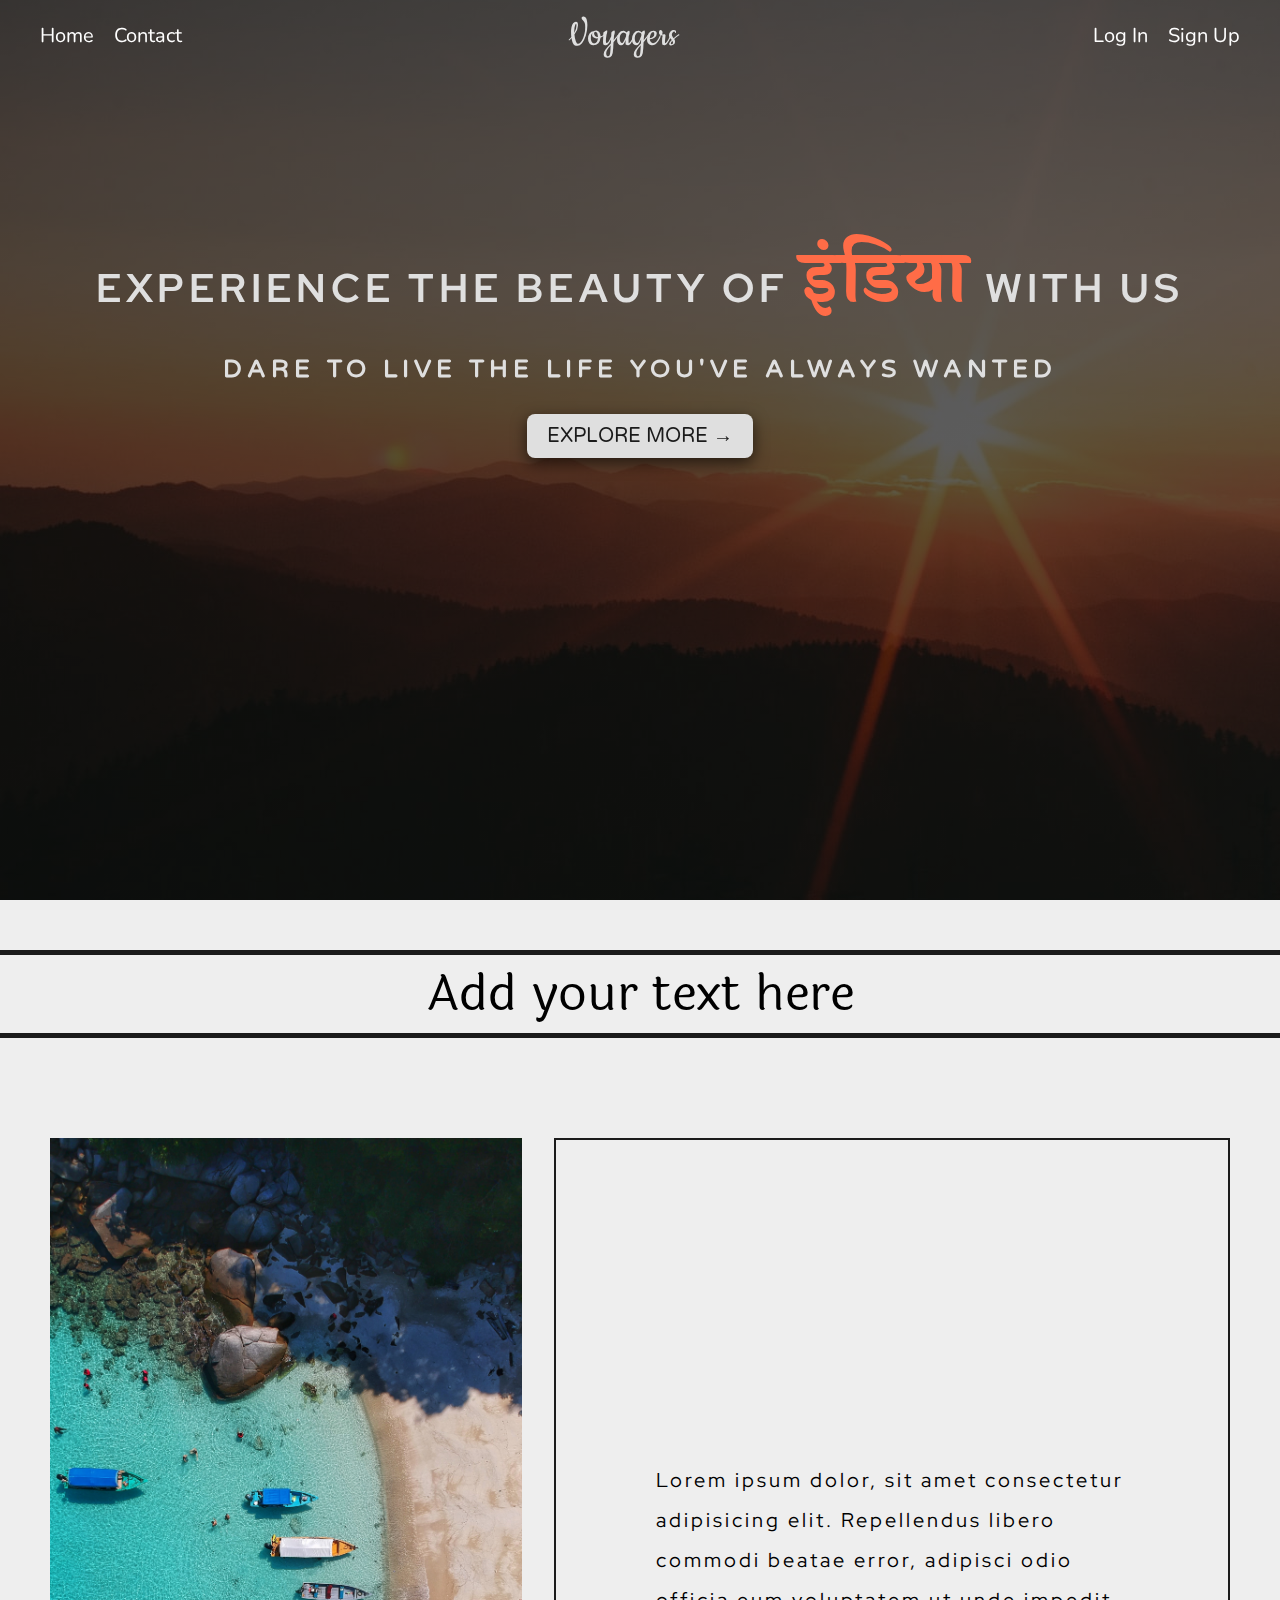
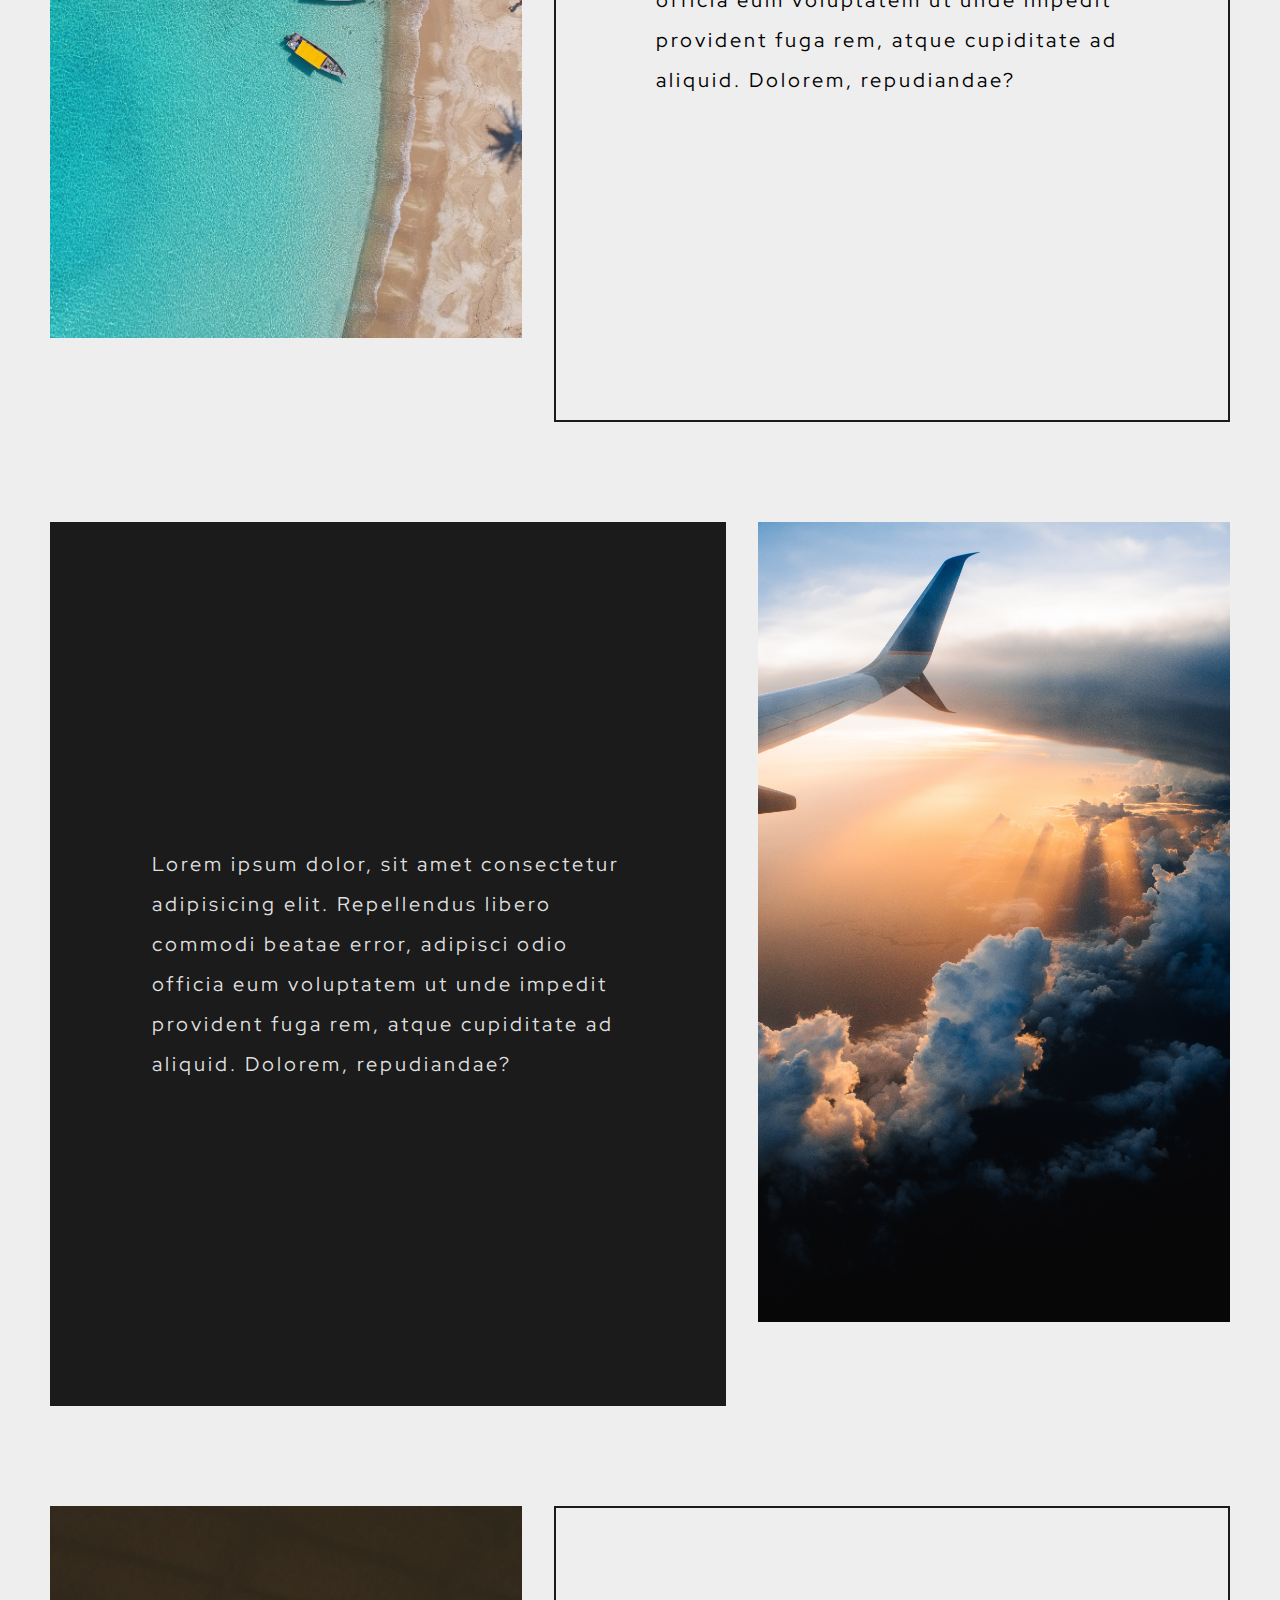
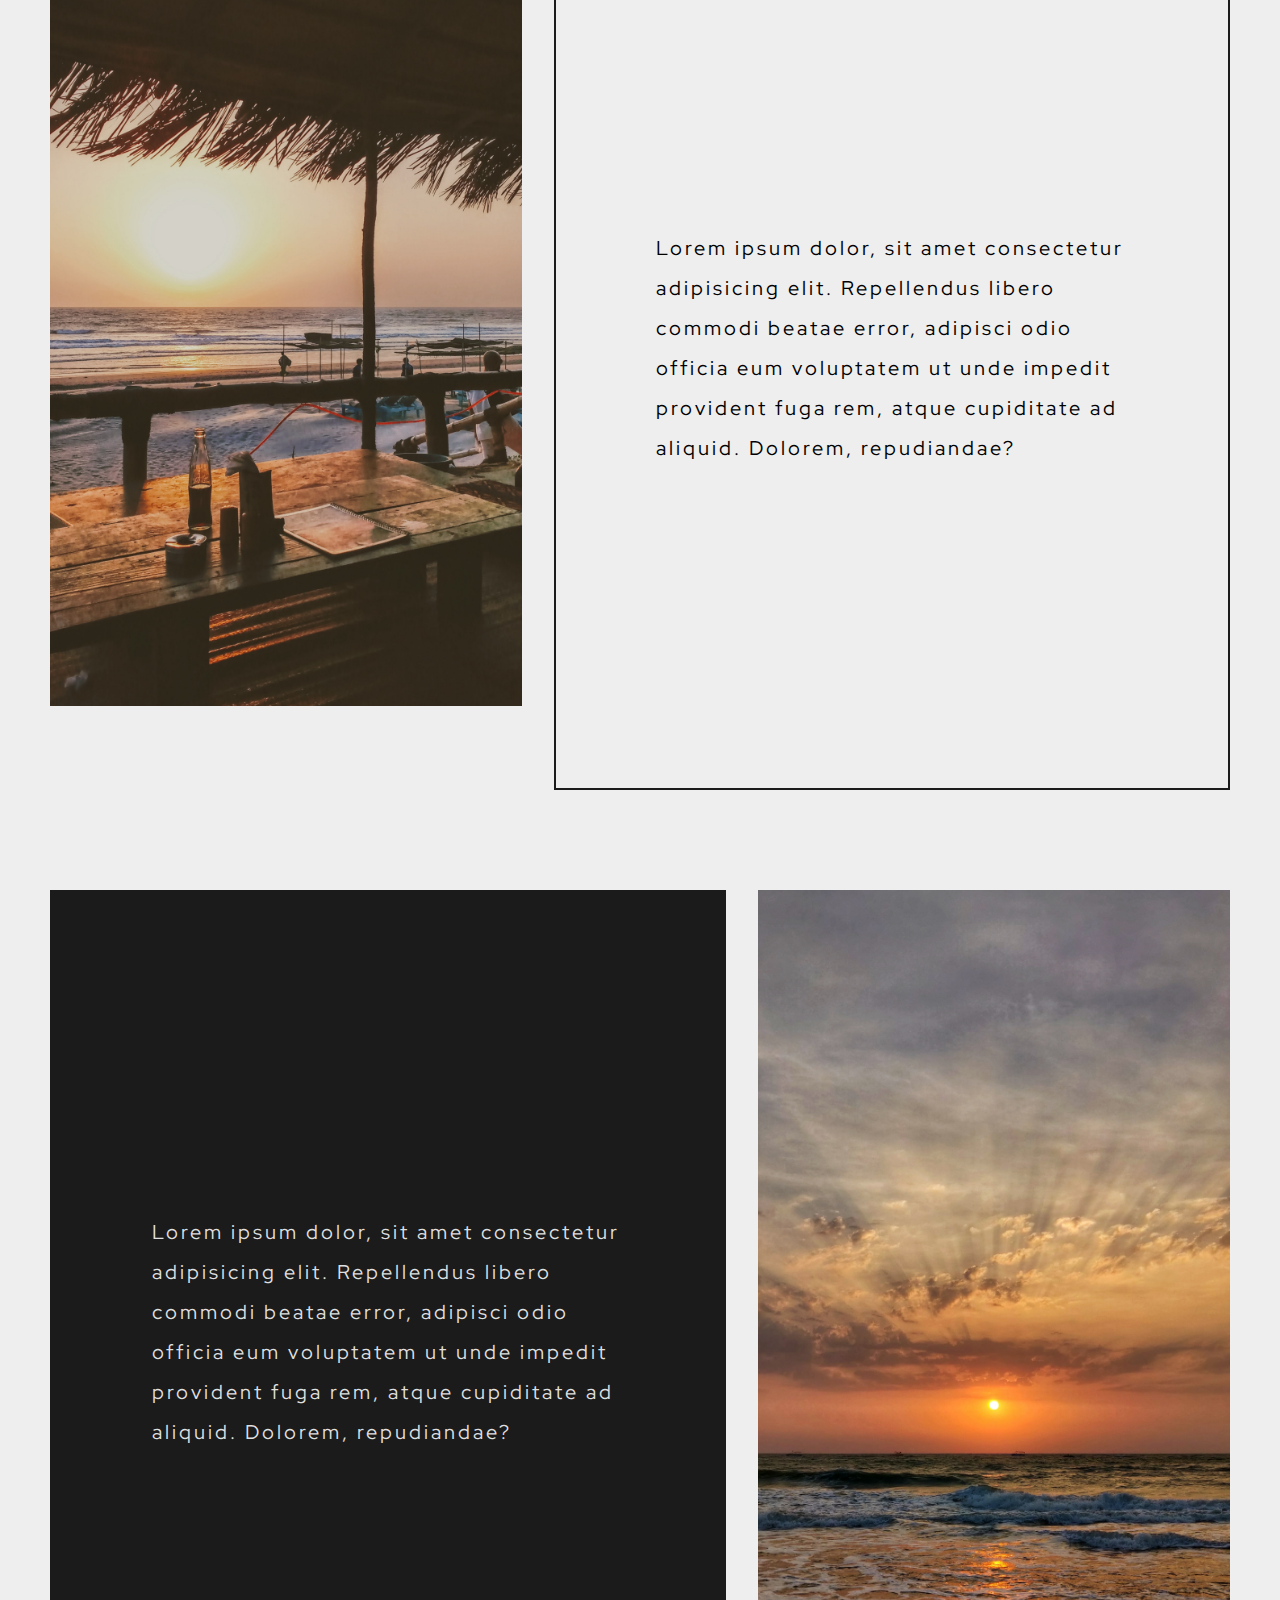
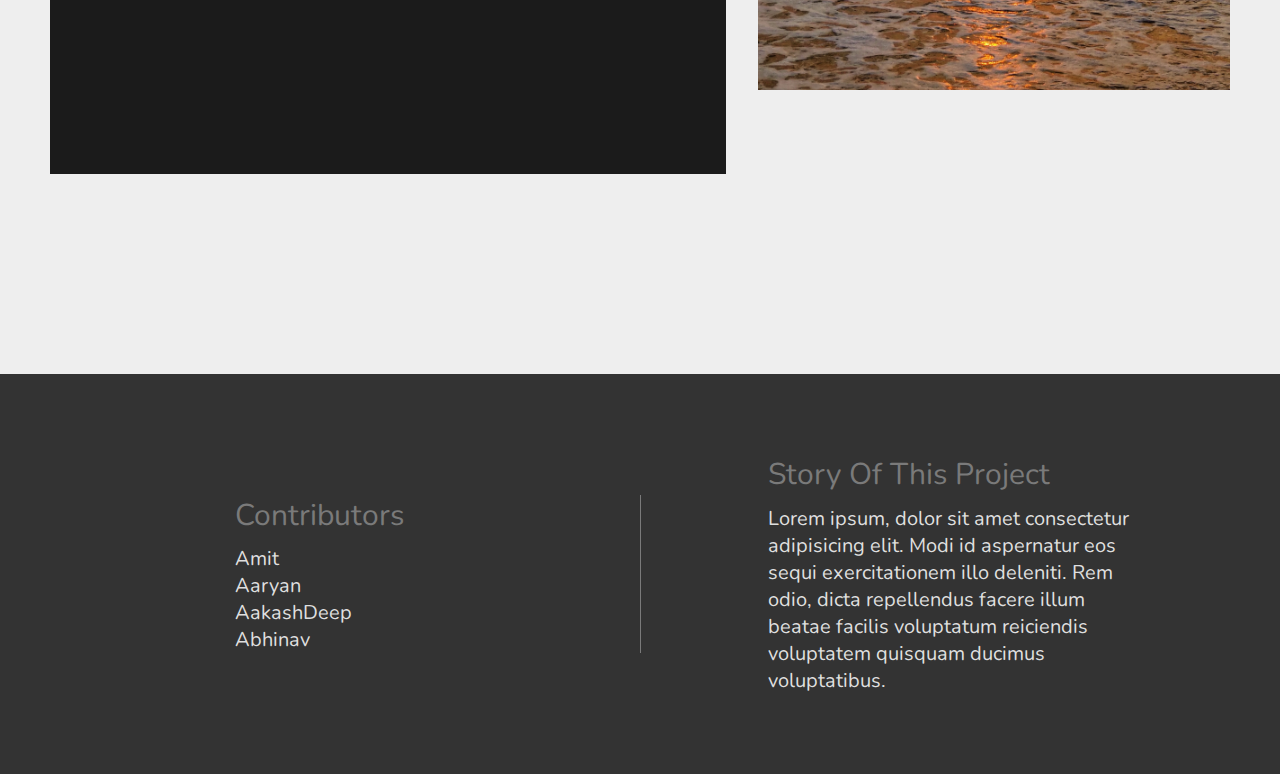
==== index.html @ f3e74ecc "modify home page +blog+popularplaces" ====
<!DOCTYPE html>
<html lang="en">
  <head>
    <meta charset="UTF-8" />
    <meta http-equiv="X-UA-Compatible" content="IE=edge" />
    <meta name="viewport" content="width=device-width, initial-scale=1.0" />
    <link
      rel="stylesheet"
      href="https://use.fontawesome.com/releases/v5.15.4/css/all.css"
      integrity="sha384-DyZ88mC6Up2uqS4h/KRgHuoeGwBcD4Ng9SiP4dIRy0EXTlnuz47vAwmeGwVChigm"
      crossorigin="anonymous"
    />
    <link rel="stylesheet" href="styles.css" />
    <title>Voyagers | Home</title>
  </head>
  <!-- this is just to text git -->
  <body>
    <header class="header">
      <nav class="navbar">
        <ul class="nav-items">
          <li class="nav-item"><a class="nav-link" href="home.html">Home</a></li>
          <li class="nav-item"><a class="nav-link" href="#">Contact</a></li>
        </ul>
        <a class="nav-brand" href="#">Voyagers</a>
        <ul class="nav-items item-right">
          <li class="nav-item"><a class="nav-link" href="#">Log In</a></li>
          <li class="nav-item"><a class="nav-link" href="#">Sign Up</a></li>
        </ul>
      </nav>
     
      <div class="hero">
        <div class="heading">
          <h1 class="heading-primary">
            EXPERIENCE THE BEAUTY OF <span class="india">इंडिया</span> WITH US
          </h1>
          <h3 class="heading-secondary">DARE TO LIVE THE LIFE YOU'VE ALWAYS WANTED</h3>
          <a class="button-primary" href="#"
            >EXPLORE MORE <span class="right-arrow">&#8594;</span></a
          >
        </div>
      </div>
    </header>
    <div class="divider-text">
      <div>Add your text here</div>
    </div>
    <section class="section-feature" id="#section-feature">
      <div class="feature-box">
        <div class="feature-image feature-image-1">&nbsp;</div>
        <div class="feature-text feature-text-1">
          Lorem ipsum dolor, sit amet consectetur adipisicing elit. Repellendus
          libero commodi beatae error, adipisci odio officia eum voluptatem ut
          unde impedit provident fuga rem, atque cupiditate ad aliquid. Dolorem,
          repudiandae?
        </div>
      </div>
      <div class="feature-box">
        <div class="feature-text feature-text-2">
          Lorem ipsum dolor, sit amet consectetur adipisicing elit. Repellendus
          libero commodi beatae error, adipisci odio officia eum voluptatem ut
          unde impedit provident fuga rem, atque cupiditate ad aliquid. Dolorem,
          repudiandae?
        </div>
        <div class="feature-image feature-image-2">&nbsp;</div>
      </div>
      <div class="feature-box">
        <div class="feature-image feature-image-3">&nbsp;</div>

        <div class="feature-text feature-text-3">
          Lorem ipsum dolor, sit amet consectetur adipisicing elit. Repellendus
          libero commodi beatae error, adipisci odio officia eum voluptatem ut
          unde impedit provident fuga rem, atque cupiditate ad aliquid. Dolorem,
          repudiandae?
        </div>
      </div>
      <div class="feature-box">
        <div class="feature-text feature-text-4">
          Lorem ipsum dolor, sit amet consectetur adipisicing elit. Repellendus
          libero commodi beatae error, adipisci odio officia eum voluptatem ut
          unde impedit provident fuga rem, atque cupiditate ad aliquid. Dolorem,
          repudiandae?
        </div>
        <div class="feature-image feature-image-4">&nbsp;</div>
      </div>
    </section>
    <footer class="footer">
      <div class="footer-content-left">
        <ul class="footer-items">
          <li class="footer-heading">Contributors</li>
          <li class="footer-item"><a class="footer-link" target="_blank" href="https://www.instagram.com/amit.fiend/">Amit</a></li>
          <li class="footer-item"><a class="footer-link" target="_blank" href="#">Aaryan</a></li>
          <li class="footer-item"><a class="footer-link" target="_blank" href="#">AakashDeep</a></li>
          <li class="footer-item"><a class="footer-link" target="_blank" href="#">Abhinav</a></li>
        </ul>
      </div>
      <div class="footer-content-right">

        <p class="footer-right-text">
          Lorem ipsum, dolor sit amet consectetur adipisicing elit. Modi id
          aspernatur eos sequi exercitationem illo deleniti. Rem odio, dicta
          repellendus facere illum beatae facilis voluptatum reiciendis voluptatem
          quisquam ducimus voluptatibus.
        </p>
      </div>
    </footer>
    <script>
      // const icon = document.getElementById("dark-mode");
      // icon.addEventListener('click', function(){
      //   document.body.classList.toggle("dark-theme")
      //   if(document.body.classList.contains("dark-theme")){
      //     icon.src = "images/sun.png";
      //   }else{
      //     icon.src = "images/moon.png"
      //   }
      // })
      const header = document.querySelector(".header");
      const navbar = document.querySelector(".navbar");
      const stickyNav = function (entries) {
        const [entry] = entries;
        if (!entry.isIntersecting) {
          navbar.style.backgroundColor = "#0f0f0d";
        }
        if (entry.isIntersecting) {
          navbar.style.backgroundColor = "transparent";
        }
      };
      const observer = new IntersectionObserver(stickyNav, {
        root: null,
        threshold: 0.1,
      });
      observer.observe(header);
    </script>
  </body>
</html>
---- styles.css ----
@import url("https://fonts.googleapis.com/css2?family=Nunito:ital,wght@0,200;1,200&display=swap");
@import url("https://fonts.googleapis.com/css2?family=Varela+Round&display=swap");
@import url("https://fonts.googleapis.com/css2?family=Laila:wght@300;400;500&display=swap");
@import url("https://fonts.googleapis.com/css2?family=Red+Hat+Display:wght@300;400;500&display=swap");
@import url("https://fonts.googleapis.com/css2?family=Cookie&display=swap");
:root {
  --color-white: rgb(223, 223, 223);
  --color-white-dark: rgba(91, 91, 91, 0.61);
  --color-orange: rgb(255, 108, 71);
  --color-black: rgb(27, 27, 27);
  --color-orange-light: rgb(255, 183, 125);
  --color-gray: rgb(73, 73, 73);
  --color-gray-dark: #333;
  --color-gray-light: rgb(122, 122, 122);
}
* {
  padding: 0;
  margin: 0;
}
html {
  font-size: 62.5%;
}
body {
  box-sizing: border-box;
  background-color: #eee;
}
/* dark theme */
.dark-theme {
  --color-black: rgb(223, 223, 223);
  --color-white: rgb(27, 27, 27);
}

/* navbar */

.navbar {
  flex-direction: row;
  background-color: transparent;
  display: flex;
  width: 100%;
  position: fixed;
  justify-content: space-between;
  transition: 0.4s all;
  height: 7rem;
}
.nav-items {
  display: flex;
  margin-left: 3rem;
  align-items: center;
}
.nav-item {
  list-style: none;
  padding: 1rem;
  font-size: 2rem;
  font-family: "Nunito", sans-serif;
  transition: 0.3s opacity;
}
.item-right {
  margin-right: 3rem;
}
.nav-link {
  text-decoration: none;
  color: #fff;
}
.nav-item:hover {
  opacity: 0.8;
}
.nav-brand {
  text-decoration: none;
  /* color: var(--color-orange-light); */
  color: var(--color-white);
  font-size: 4rem;
  align-self: center;
  font-family: "Cookie", cursive;
}
#dark-mode {
  /* padding-top: 0.8rem; */
  width: 30px;
  height: 30px;
  cursor: pointer;
}
/* Hero  */
.hero {
  background-image: linear-gradient(
      to bottom right,
      rgba(0, 0, 0, 0.7),
      rgba(0, 0, 0, 0.6)
    ),
    url("images/sunHD.jpg");
  height: 100vh;
  display: flex;
  align-items: center;
  justify-content: center;
  background-position: center;
}
/* hero headings */
.heading {
  height: 50%;
  flex-direction: column;
  display: flex;
  position: absolute;

  align-items: center;
}
.heading-primary {
  color: var(--color-white);
  font-family: "Red Hat Display", sans-serif;
  font-size: 4rem;
  padding-bottom: 2rem;
  letter-spacing: 0.5rem;
  animation: 1.5s moveRight ease;
}
.heading-secondary {
  color: var(--color-white);
  font-size: 2.5rem;
  font-family: "Varela Round", sans-serif;
  letter-spacing: 0.5rem;
  animation: 1.5s moveLeft ease;
}
.india {
  font-family: "Laila", sans-serif;
  font-size: 7rem;
  color: var(--color-orange);
}
/* hero button  */
.button-primary {
  font-size: 2rem;
  margin-top: 3rem;
  padding: 1rem 2rem;
  border-radius: 8px;
  text-align: center;
  text-decoration: none;
  background-color: var(--color-white);
  color: var(--color-black);
  display: inline-block;
  border: none;
  box-shadow: 0 5px 15px rgba(0, 0, 0, 0.6);
  transition: all 0.4s;
  font-family: "Varela Round", sans-serif;
  transition: 0.2s all;
  animation: 2s moveUp 1s;
  animation-fill-mode: backwards;
}
.button-primary:hover {
  transform: translateY(-3px);
}
.button-primary:active {
  transform: translateY(-1px);
  box-shadow: 0 2.5px 7.5px rgba(0, 0, 0, 0.6);
}
.right-arrow {
  transition: 0.4s all;
  display: inline-block;
}
.button-primary:hover .right-arrow {
  transform: translateX(1rem);
}

@keyframes moveRight {
  from {
    opacity: 0;
    transform: translateX(-8rem);
  }
  to {
    opacity: 1;
    transform: translateX(0);
  }
}
@keyframes moveLeft {
  from {
    opacity: 0;
    transform: translateX(8rem);
  }
  to {
    opacity: 1;
    transform: translateX(0);
  }
}

@keyframes moveUp {
  from {
    opacity: 0;
    transform: translateY(5rem);
  }

  to {
    opacity: 1;
    transform: translateY(0);
  }
}

.divider-text {
  display: flex;
  width: 100%;
  justify-content: center;
  align-items: center;
  font-size: 5rem;
  margin-top: 5rem;
  border-top: 0.5rem solid var(--color-black);
  border-bottom: 0.5rem solid var(--color-black);
  font-family: "Laila", sans-serif;
}
/* section 1 */
.section-feature {
  margin: 10rem 5rem;
}
.feature-box {
  display: flex;
  justify-content: space-between;
  padding-bottom: 10rem;
}
.feature-image-1 {
  background-image: url("/images/feature-image-1.jpg");
}
.feature-image-2 {
  background-image: url("/images/feature-imgae-2.jpg");
}
.feature-image-3 {
  background-image: url("/images/feature-image-3.jpg");
}
.feature-image-4 {
  background-image: url("images/feature-image-4.jpg");
}
.feature-image {
  height: 80rem;
  width: 40%;
  background-size: cover;
  background-position: center;
}
.feature-text {
  width: 40%;
  align-self: center;
  font-size: 2rem;
  font-family: "Red Hat Display", sans-serif;
  letter-spacing: 3px;
  line-height: 4rem;
  padding: 32rem 10rem;
  border: 2px solid var(--color-black);
}
.feature-text-2,
.feature-text-4 {
  color: var(--color-white);
  background-color: var(--color-black);
}

.footer {
  height: 40rem;
  display: flex;
  justify-content: space-around;
  align-items: center;
  background-color: var(--color-gray-dark);
  font-family: "Nunito", sans-serif;
}
.footer-content-left {
  display: flex;
  border-right: 1px solid var(--color-gray-light);
  justify-content: center;
  width: 50%;
}
.footer-content-right {
  display: flex;
  justify-content: center;
  align-items: center;
  width: 50%;
}
.footer-heading {
  font-size: 3rem;
  list-style: none;
  color: var(--color-gray-light);
  height: 5rem;
}
.footer-right-text {
  width: 60%;
}

.footer-item {
  list-style: none;
}

.footer-link {
  text-decoration: none;
  color: var(--color-white);
  font-size: 2rem;
}
.footer-right-text {
  font-size: 2rem;
  color: var(--color-white);
}
.footer-right-text::before {
  content: "Story Of This Project";
  display: block;
  color: var(--color-gray-light);
  font-size: 3rem;
  padding-bottom: 1rem;
}
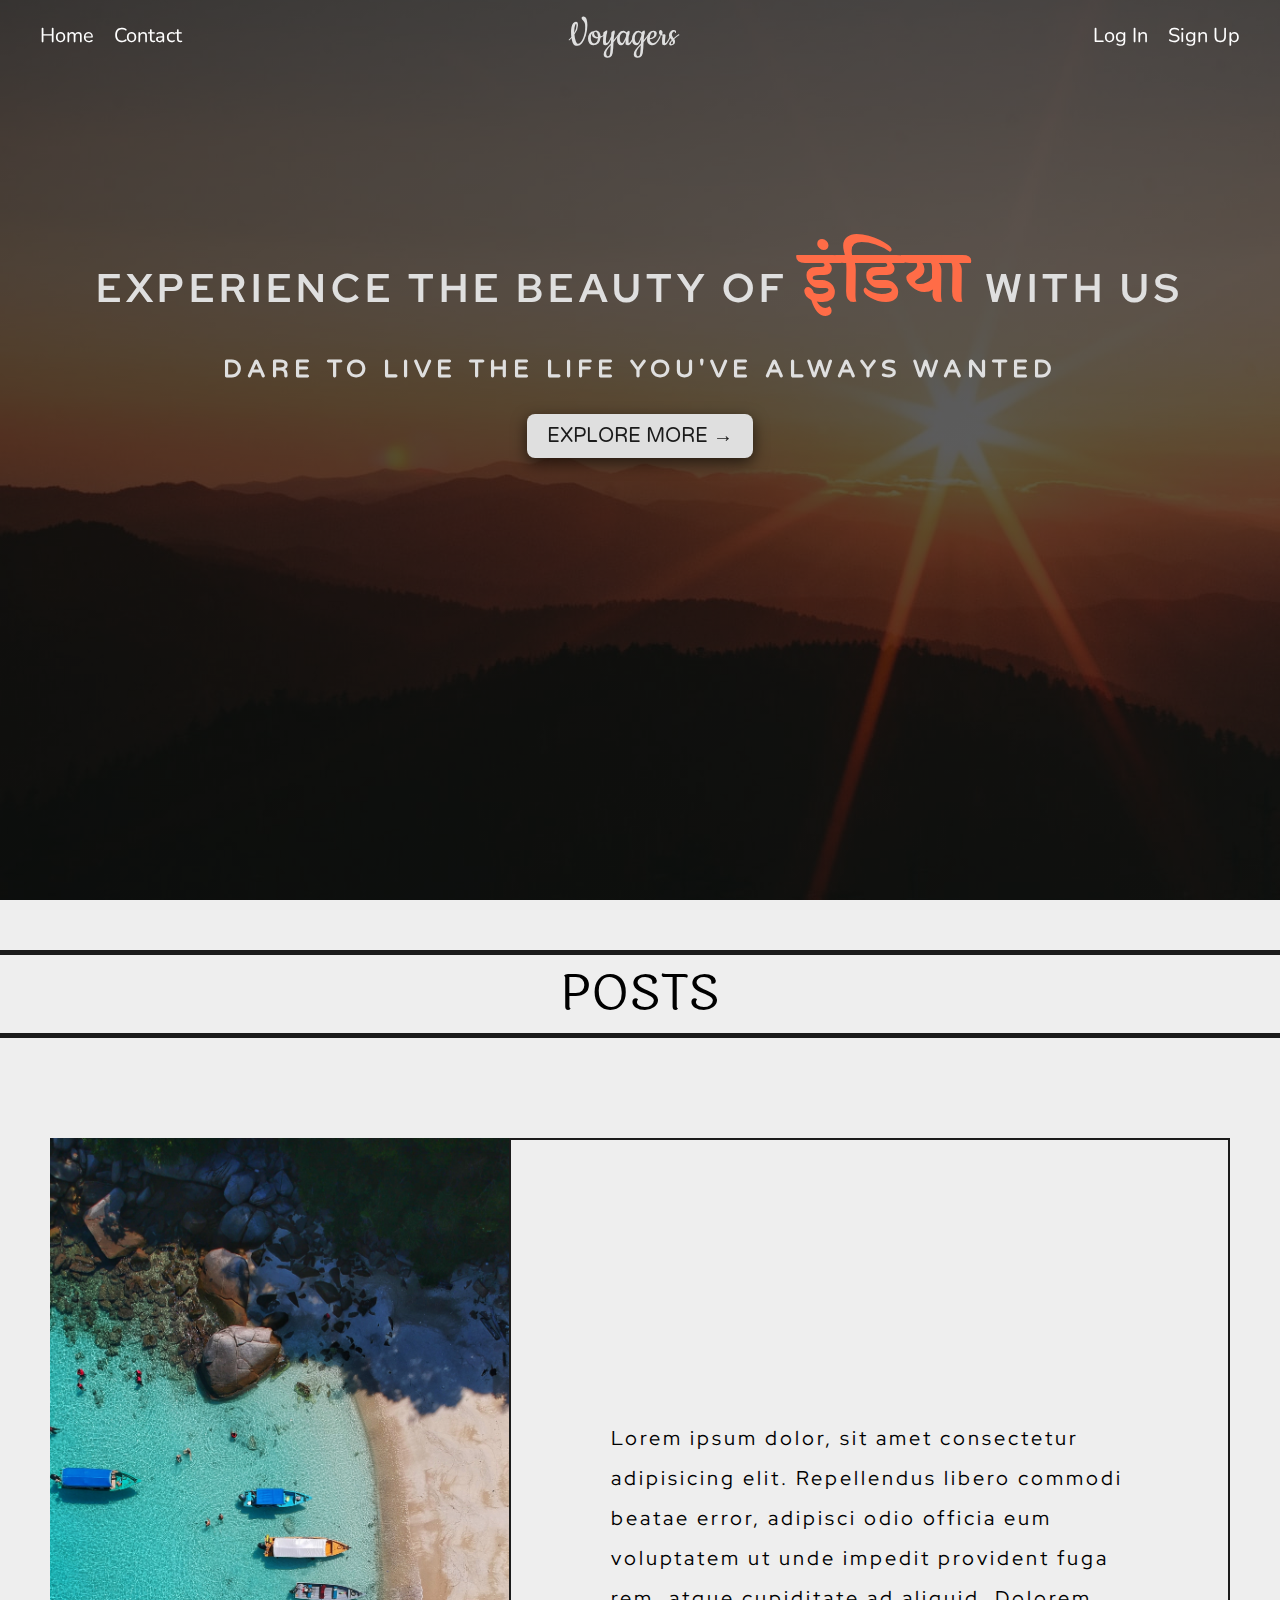
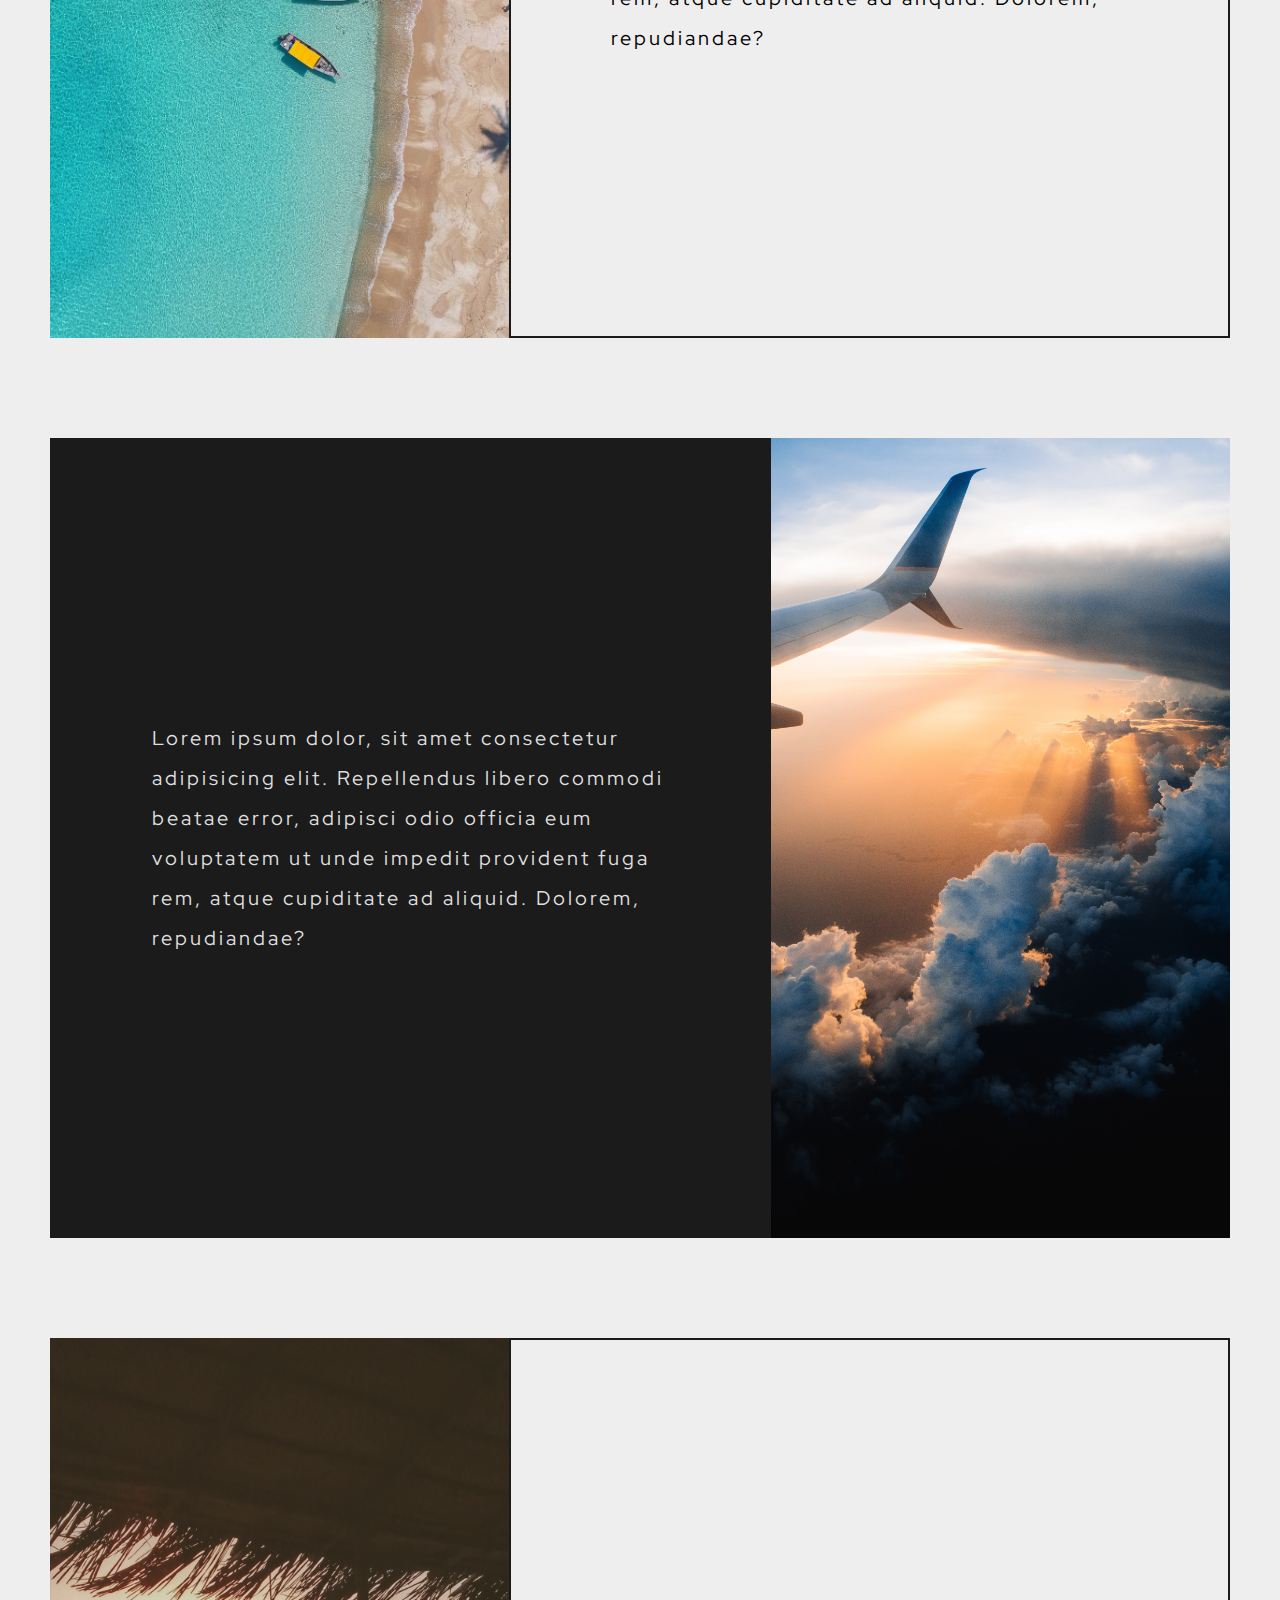
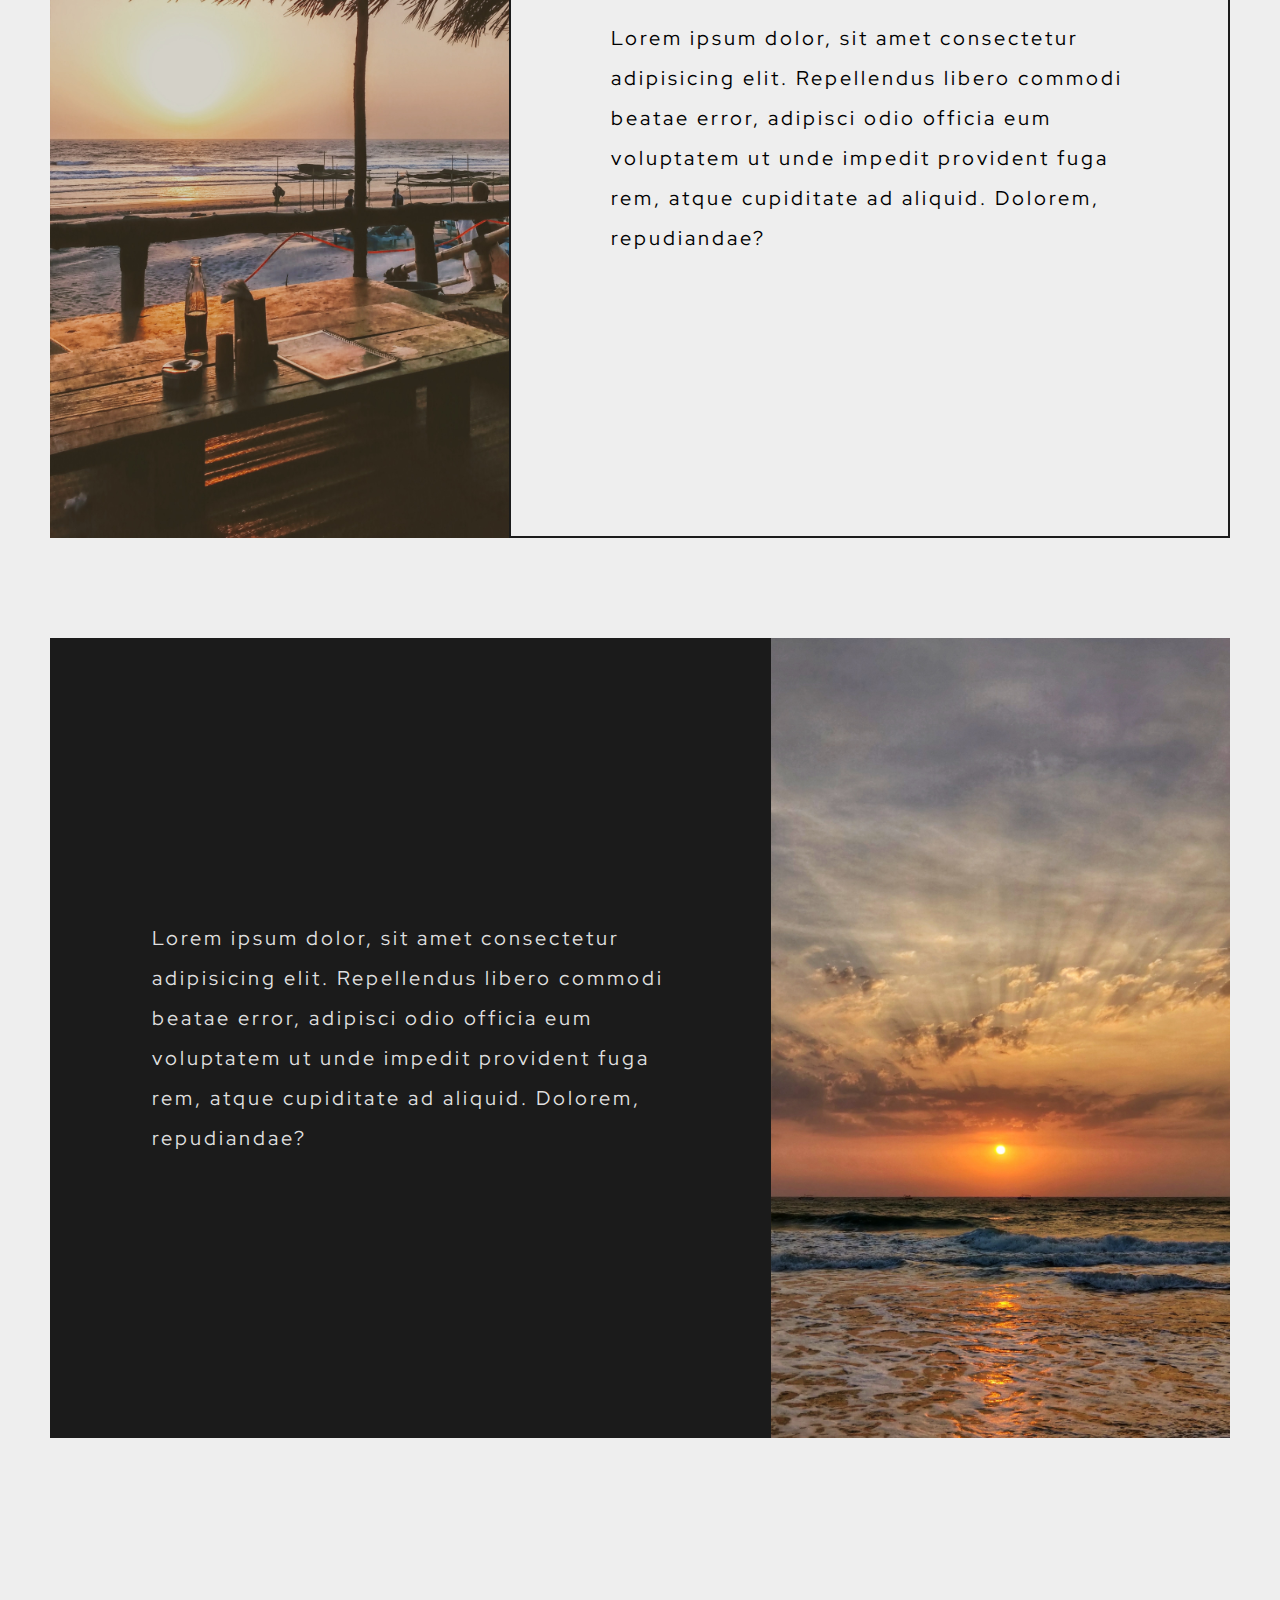
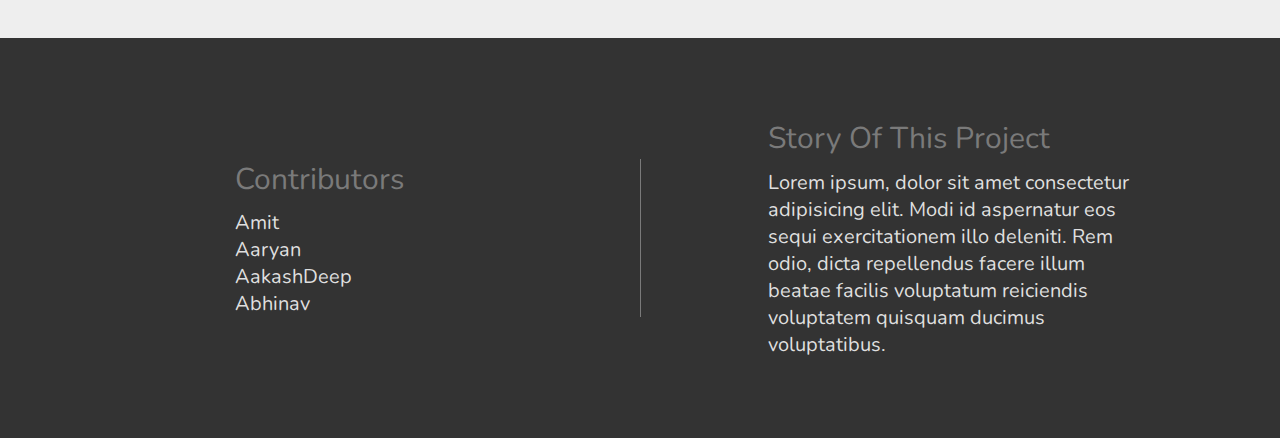
==== commit 94a5032a: "small fix for screen resolution" ====
--- a/index.html
+++ b/index.html
@@ -11,7 +11,7 @@
       crossorigin="anonymous"
     />
     <link rel="stylesheet" href="styles.css" />
-    <title>Voyagers | Home</title>
+    <title>Voyagers</title>
   </head>
   <!-- this is just to text git -->
   <body>
@@ -41,7 +41,7 @@
       </div>
     </header>
     <div class="divider-text">
-      <div>Add your text here</div>
+      <div>POSTS</div>
     </div>
     <section class="section-feature" id="#section-feature">
       <div class="feature-box">
--- a/styles.css
+++ b/styles.css
@@ -227,13 +227,13 @@
   background-position: center;
 }
 .feature-text {
-  width: 40%;
+  width: 45%;
   align-self: center;
   font-size: 2rem;
   font-family: "Red Hat Display", sans-serif;
   letter-spacing: 3px;
   line-height: 4rem;
-  padding: 32rem 10rem;
+  padding: 27.8rem 10rem;
   border: 2px solid var(--color-black);
 }
 .feature-text-2,
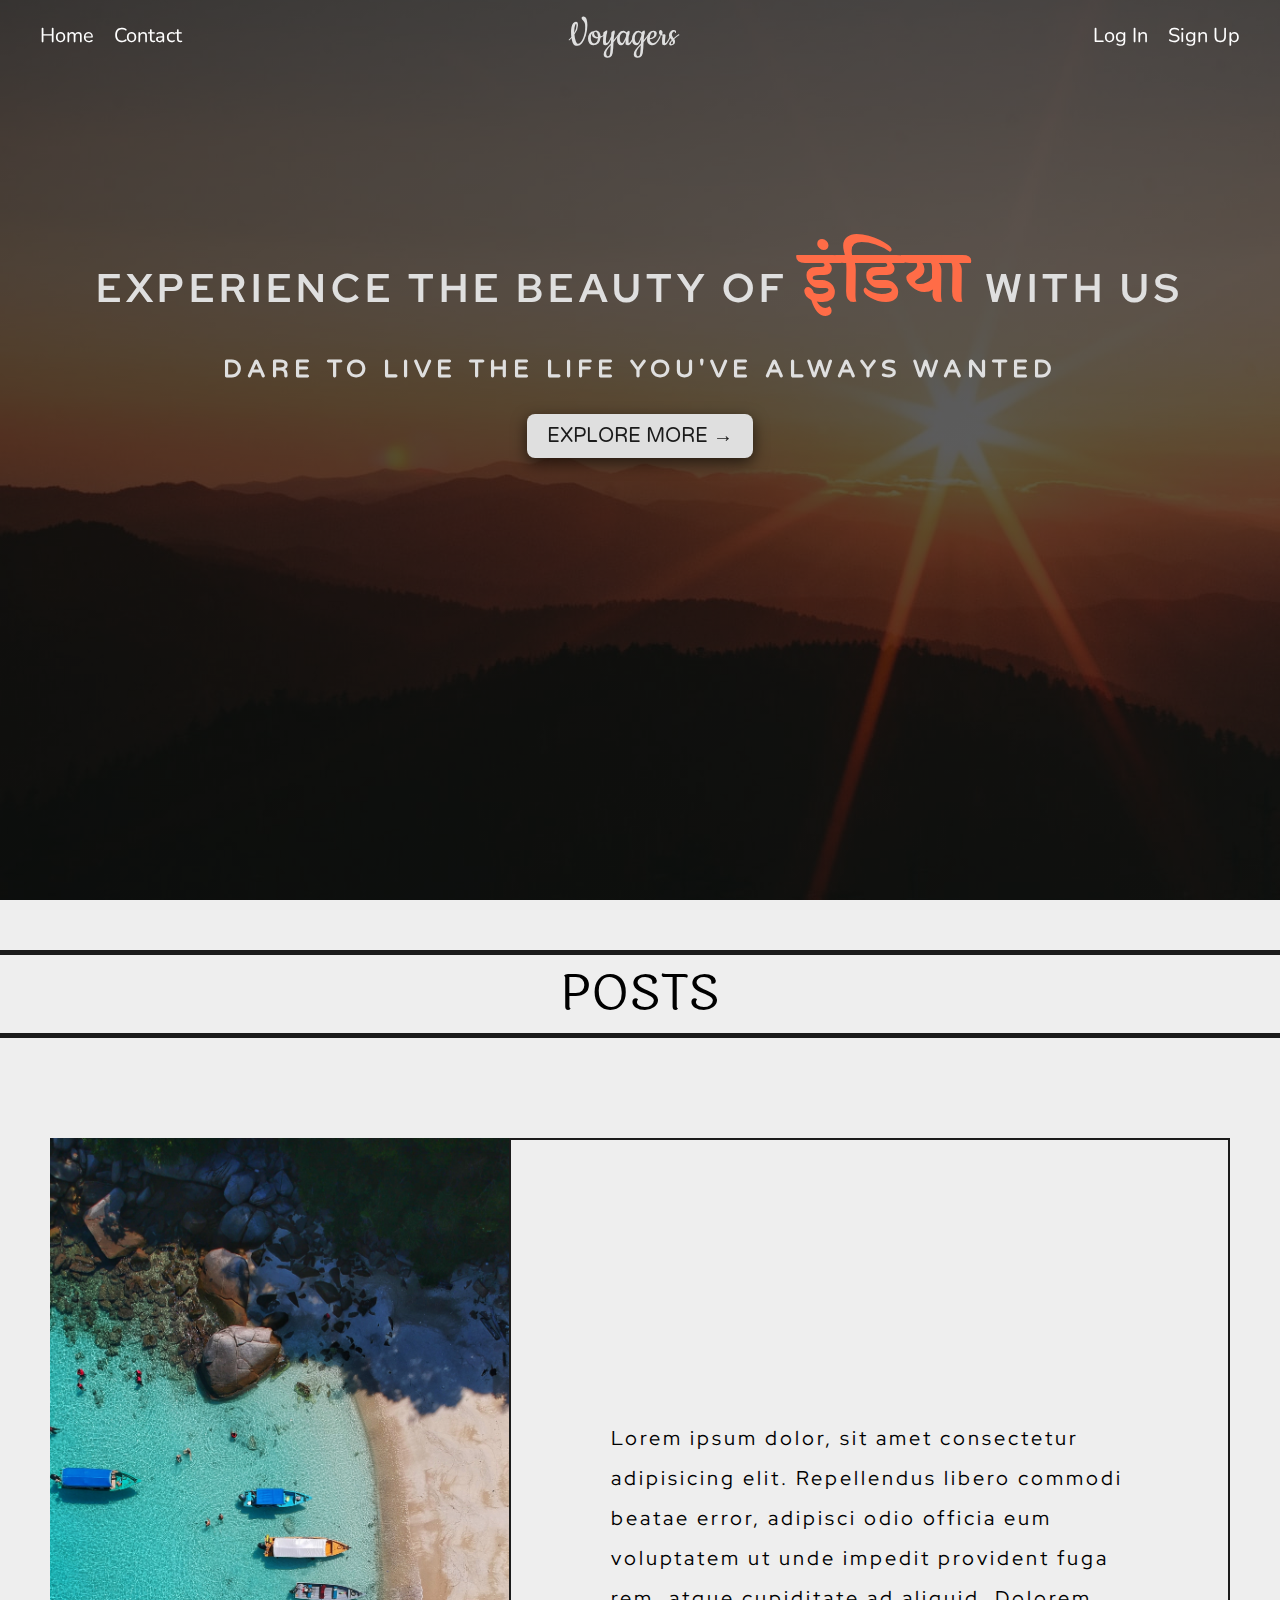
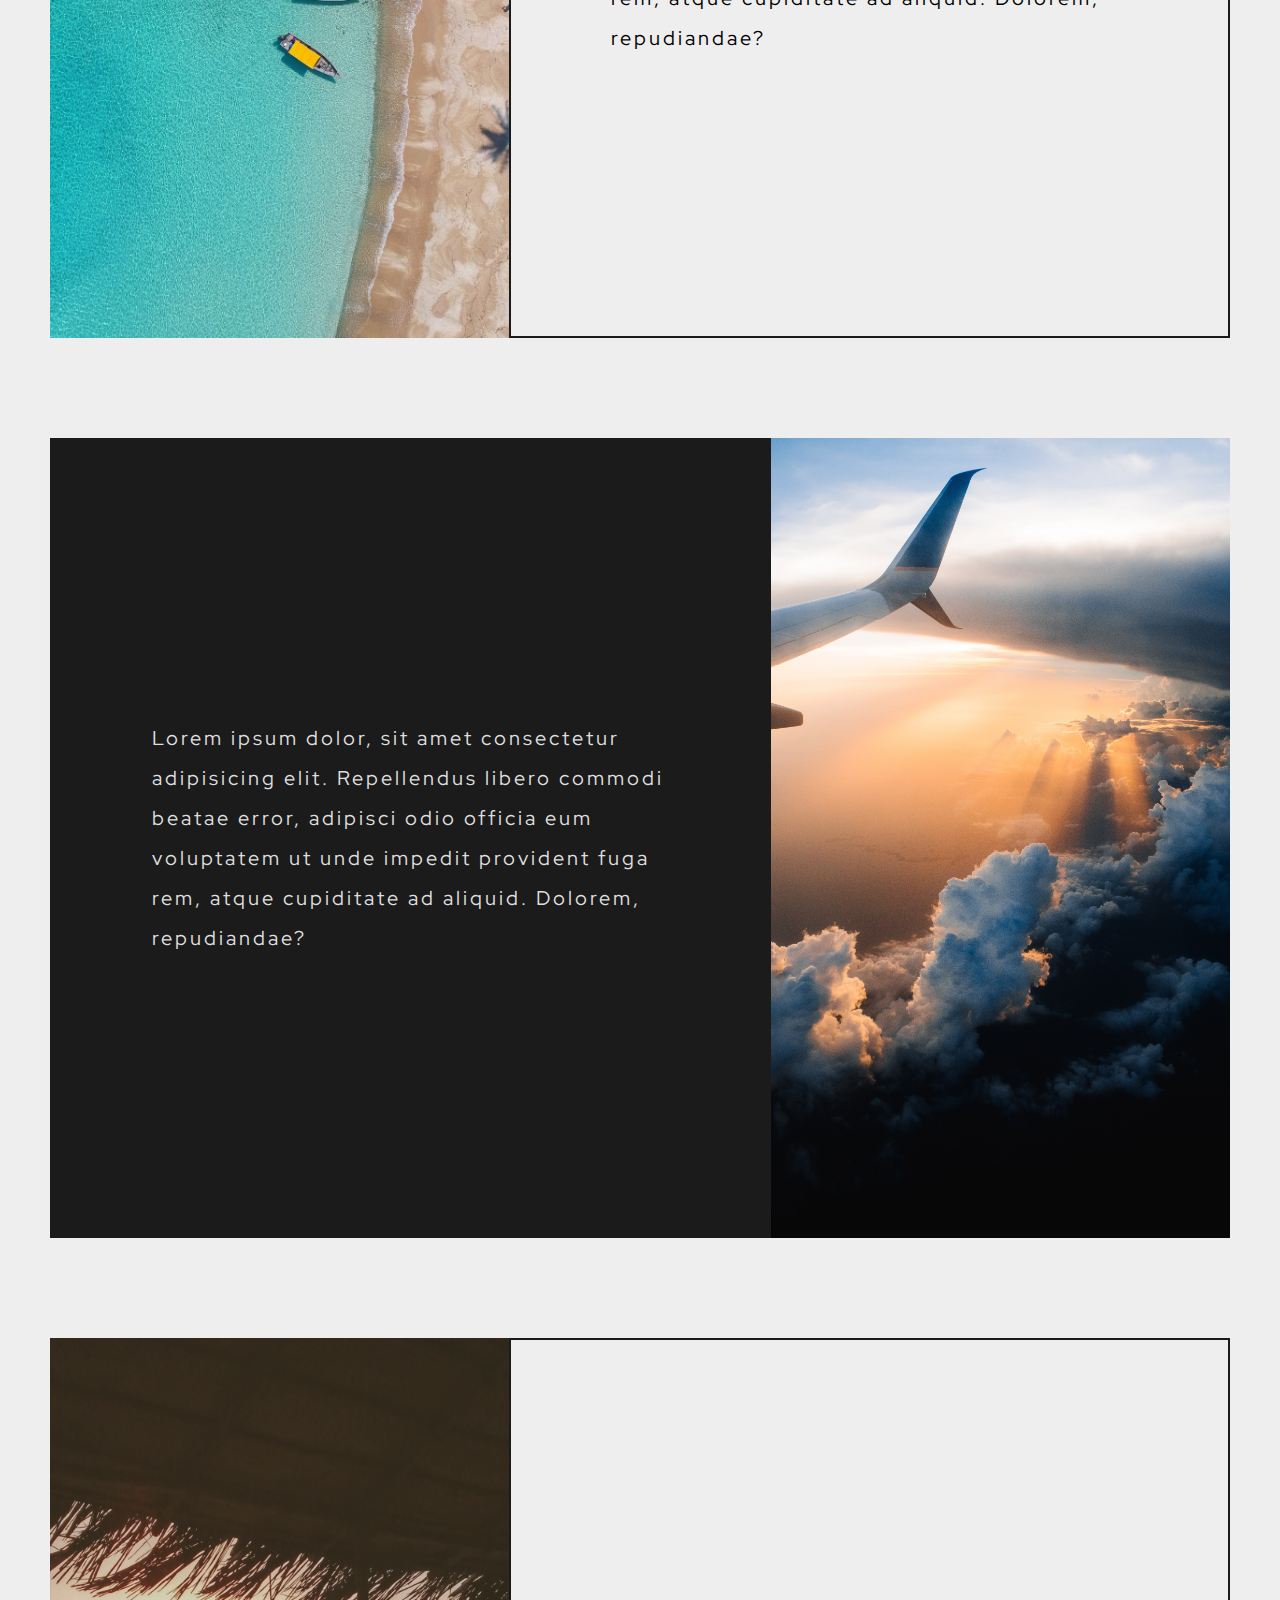
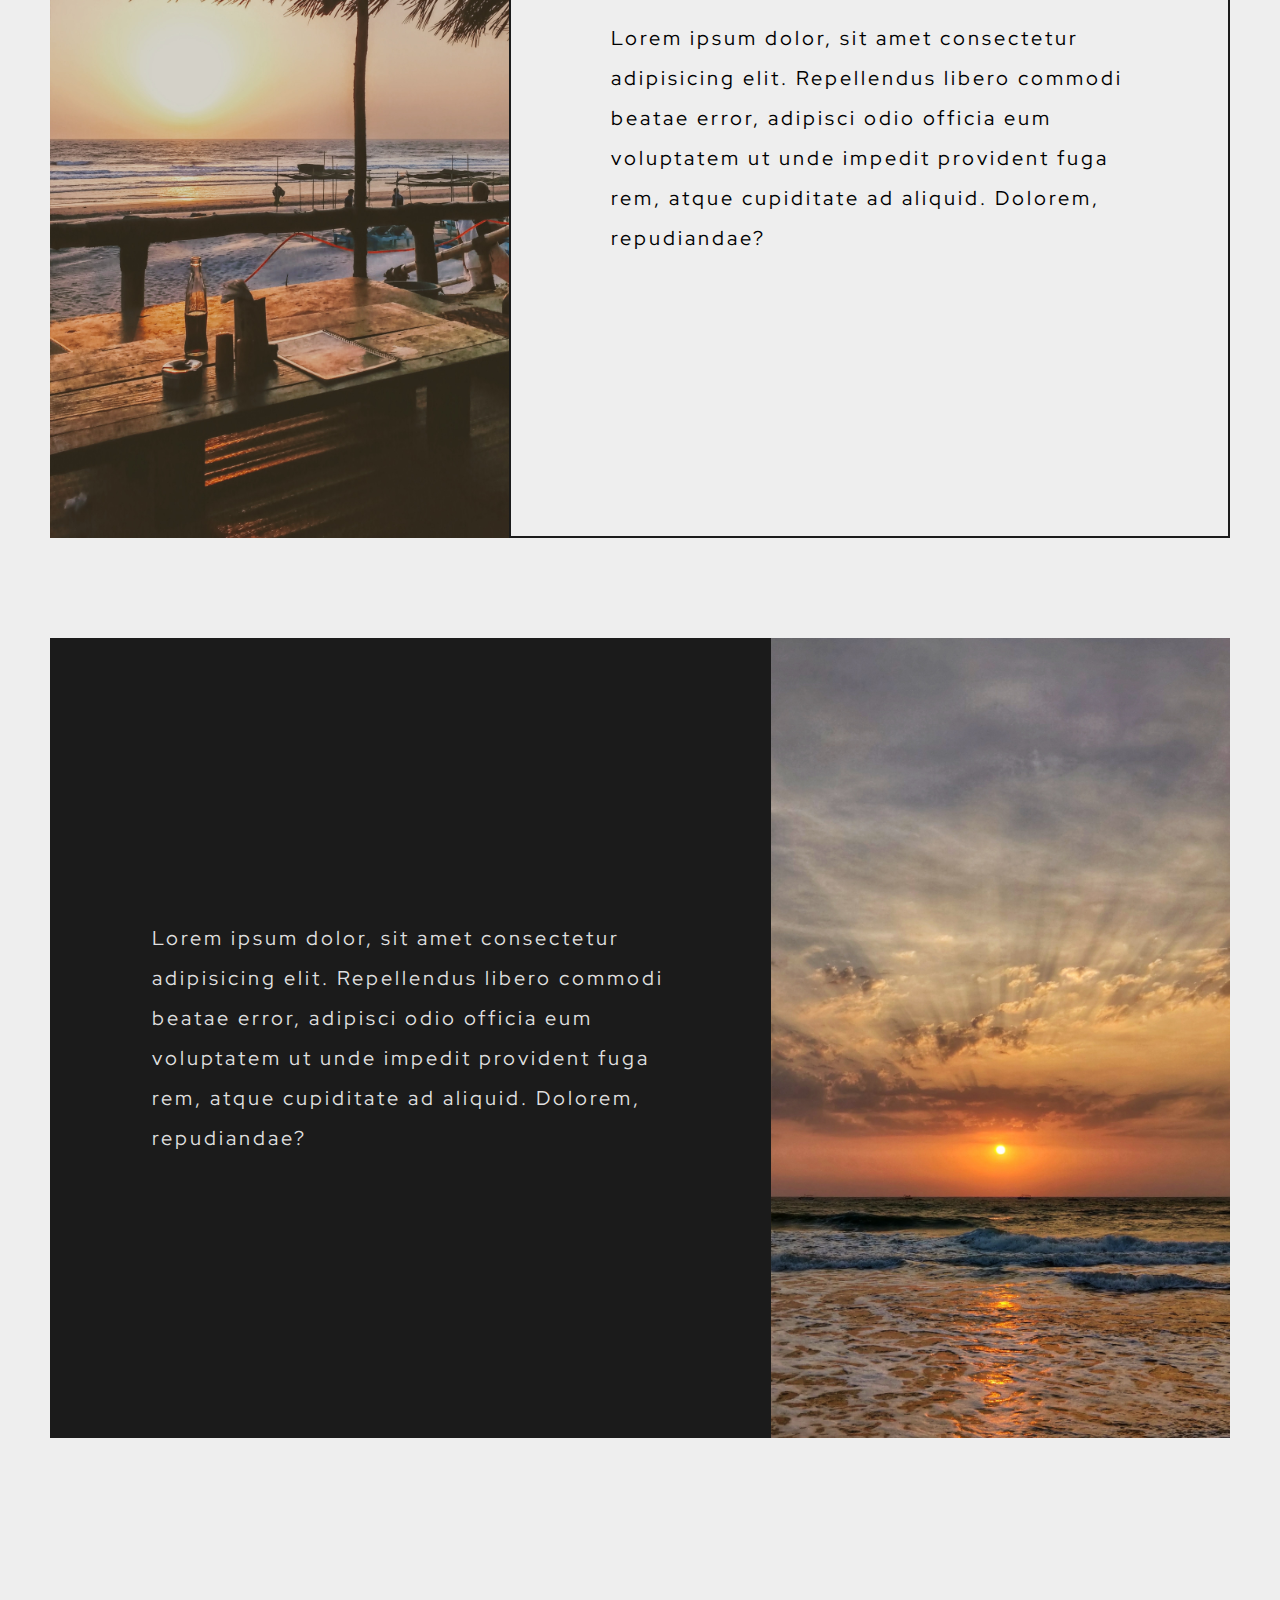
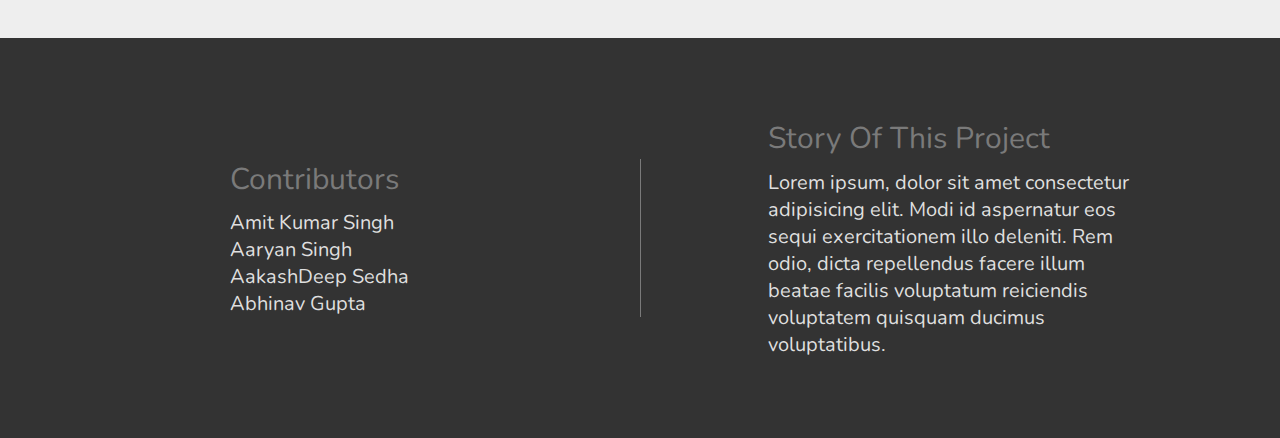
==== commit 34484bf3: "update" ====
--- a/index.html
+++ b/index.html
@@ -4,6 +4,7 @@
     <meta charset="UTF-8" />
     <meta http-equiv="X-UA-Compatible" content="IE=edge" />
     <meta name="viewport" content="width=device-width, initial-scale=1.0" />
+    <link rel="icon" href="https://img.icons8.com/ios/50/ffffff/marker-v.png">
     <link
       rel="stylesheet"
       href="https://use.fontawesome.com/releases/v5.15.4/css/all.css"
@@ -18,23 +19,29 @@
     <header class="header">
       <nav class="navbar">
         <ul class="nav-items">
-          <li class="nav-item"><a class="nav-link" href="home.html">Home</a></li>
-          <li class="nav-item"><a class="nav-link" href="#">Contact</a></li>
+          <li class="nav-item">
+            <a class="nav-link" href="home.html">Home</a>
+          </li>
+          <li class="nav-item"><a class="nav-link" href="feedback.html">Contact</a></li>
         </ul>
         <a class="nav-brand" href="#">Voyagers</a>
         <ul class="nav-items item-right">
-          <li class="nav-item"><a class="nav-link" href="#">Log In</a></li>
+          <li class="nav-item">
+            <a class="nav-link" href="login.html">Log In</a>
+          </li>
           <li class="nav-item"><a class="nav-link" href="#">Sign Up</a></li>
         </ul>
       </nav>
-     
+
       <div class="hero">
         <div class="heading">
           <h1 class="heading-primary">
             EXPERIENCE THE BEAUTY OF <span class="india">इंडिया</span> WITH US
           </h1>
-          <h3 class="heading-secondary">DARE TO LIVE THE LIFE YOU'VE ALWAYS WANTED</h3>
-          <a class="button-primary" href="#"
+          <h3 class="heading-secondary">
+            DARE TO LIVE THE LIFE YOU'VE ALWAYS WANTED
+          </h3>
+          <a class="button-primary" href="home.html"
             >EXPLORE MORE <span class="right-arrow">&#8594;</span></a
           >
         </div>
@@ -86,19 +93,27 @@
       <div class="footer-content-left">
         <ul class="footer-items">
           <li class="footer-heading">Contributors</li>
-          <li class="footer-item"><a class="footer-link" target="_blank" href="https://www.instagram.com/amit.fiend/">Amit</a></li>
-          <li class="footer-item"><a class="footer-link" target="_blank" href="#">Aaryan</a></li>
-          <li class="footer-item"><a class="footer-link" target="_blank" href="#">AakashDeep</a></li>
-          <li class="footer-item"><a class="footer-link" target="_blank" href="#">Abhinav</a></li>
+          <li class="footer-item">
+              <a class="footer-link" target="_blank" href="https://www.instagram.com/amit.fiend/">Amit Kumar Singh</a>
+          </li>
+          <li class="footer-item">
+              <a class="footer-link" target="_blank"
+                  href="https://www.instagram.com/a.a.r.y.a.n.5.4.3/">Aaryan Singh</a>
+          </li>
+          <li class="footer-item">
+              <a class="footer-link" target="_blank" href="https://www.instagram.com/aakashsedha/">AakashDeep Sedha</a>
+          </li>
+          <li class="footer-item">
+              <a class="footer-link" target="_blank" href="https://www.instagram.com/abhinav_02.08_/">Abhinav Gupta</a>
+          </li>
         </ul>
       </div>
       <div class="footer-content-right">
-
         <p class="footer-right-text">
           Lorem ipsum, dolor sit amet consectetur adipisicing elit. Modi id
           aspernatur eos sequi exercitationem illo deleniti. Rem odio, dicta
-          repellendus facere illum beatae facilis voluptatum reiciendis voluptatem
-          quisquam ducimus voluptatibus.
+          repellendus facere illum beatae facilis voluptatum reiciendis
+          voluptatem quisquam ducimus voluptatibus.
         </p>
       </div>
     </footer>
@@ -112,22 +127,22 @@
       //     icon.src = "images/moon.png"
       //   }
       // })
-      const header = document.querySelector(".header");
-      const navbar = document.querySelector(".navbar");
-      const stickyNav = function (entries) {
-        const [entry] = entries;
-        if (!entry.isIntersecting) {
-          navbar.style.backgroundColor = "#0f0f0d";
-        }
-        if (entry.isIntersecting) {
-          navbar.style.backgroundColor = "transparent";
-        }
-      };
-      const observer = new IntersectionObserver(stickyNav, {
-        root: null,
-        threshold: 0.1,
-      });
-      observer.observe(header);
+      // const header = document.querySelector(".header");
+      // const navbar = document.querySelector(".navbar");
+      // const stickyNav = function (entries) {
+      //   const [entry] = entries;
+      //   if (!entry.isIntersecting) {
+      //     navbar.style.backgroundColor = "#0f0f0d";
+      //   }
+      //   if (entry.isIntersecting) {
+      //     navbar.style.backgroundColor = "transparent";
+      //   }
+      // };
+      // const observer = new IntersectionObserver(stickyNav, {
+      //   root: null,
+      //   threshold: 0.1,
+      // });
+      // observer.observe(header);
     </script>
   </body>
 </html>
--- a/styles.css
+++ b/styles.css
@@ -35,6 +35,7 @@
 .navbar {
   flex-direction: row;
   background-color: transparent;
+  /* background-color: var(--color-white-dark); */
   display: flex;
   width: 100%;
   position: fixed;
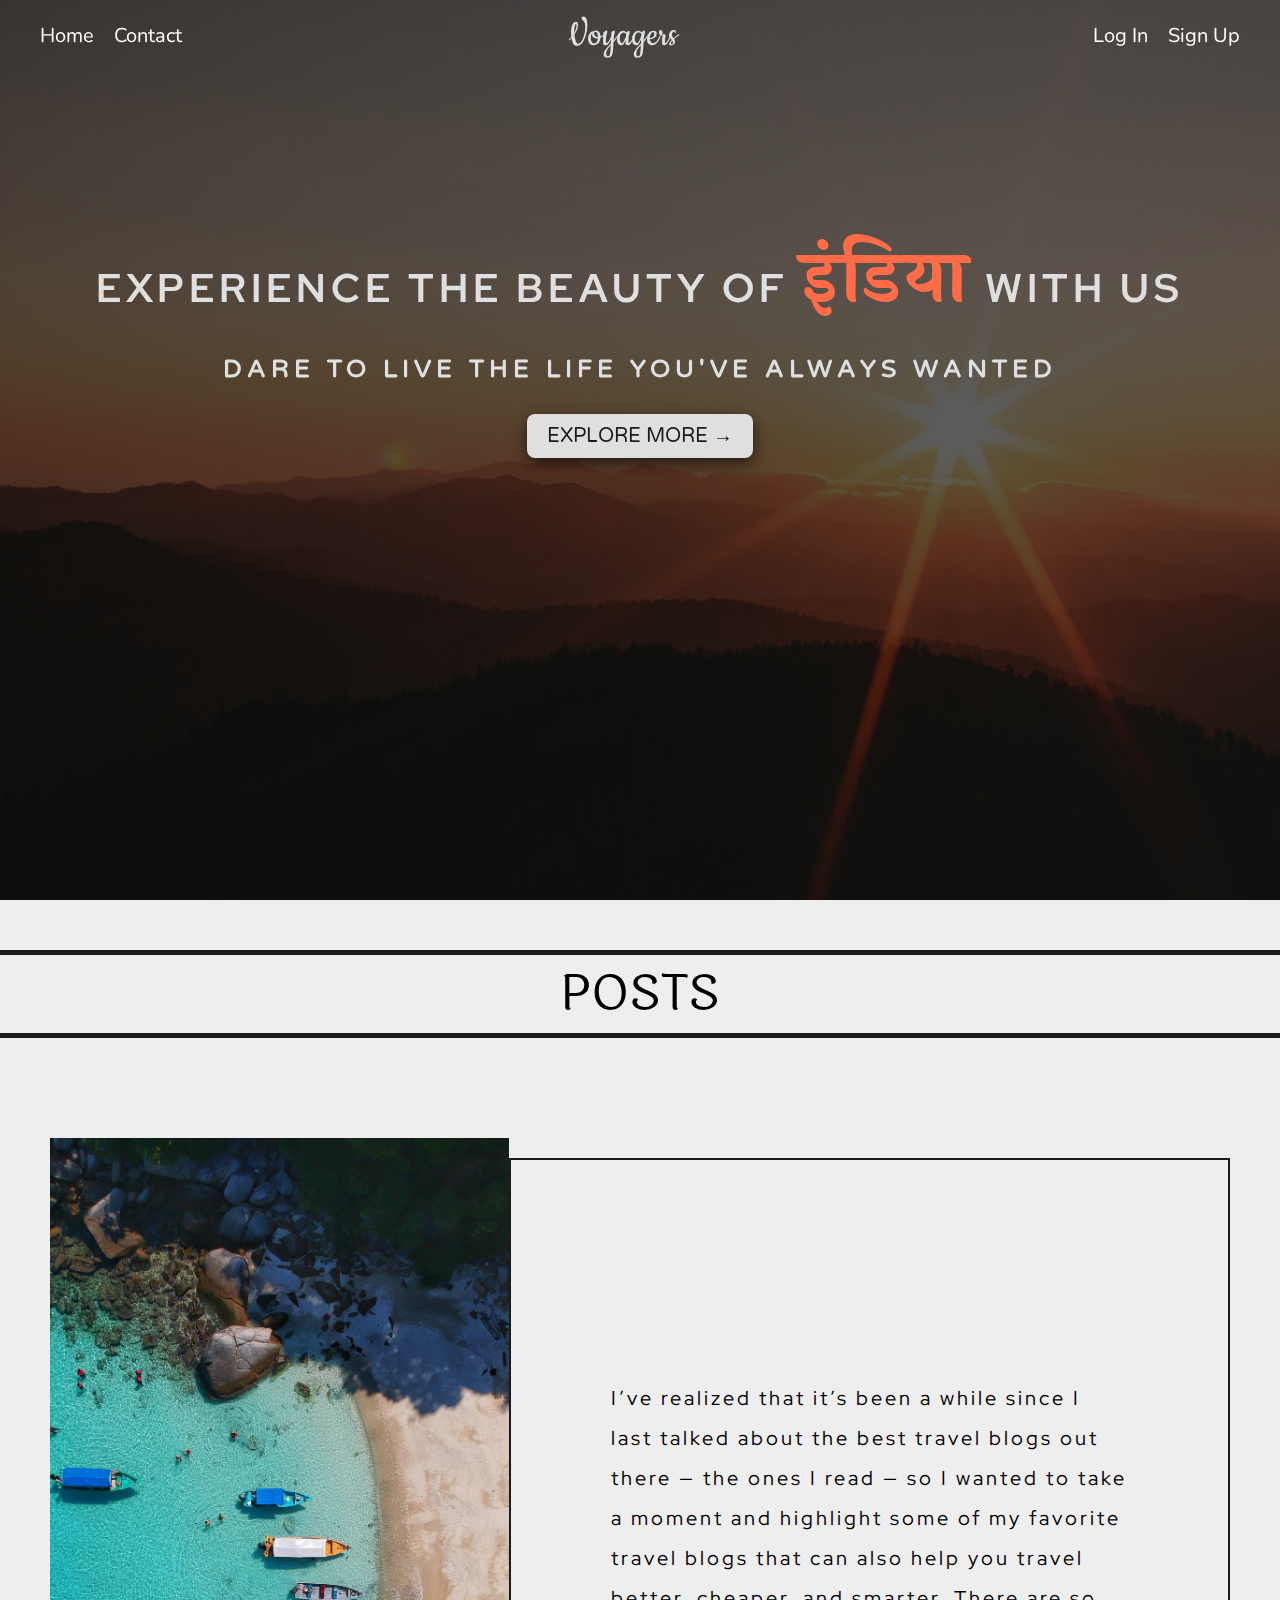
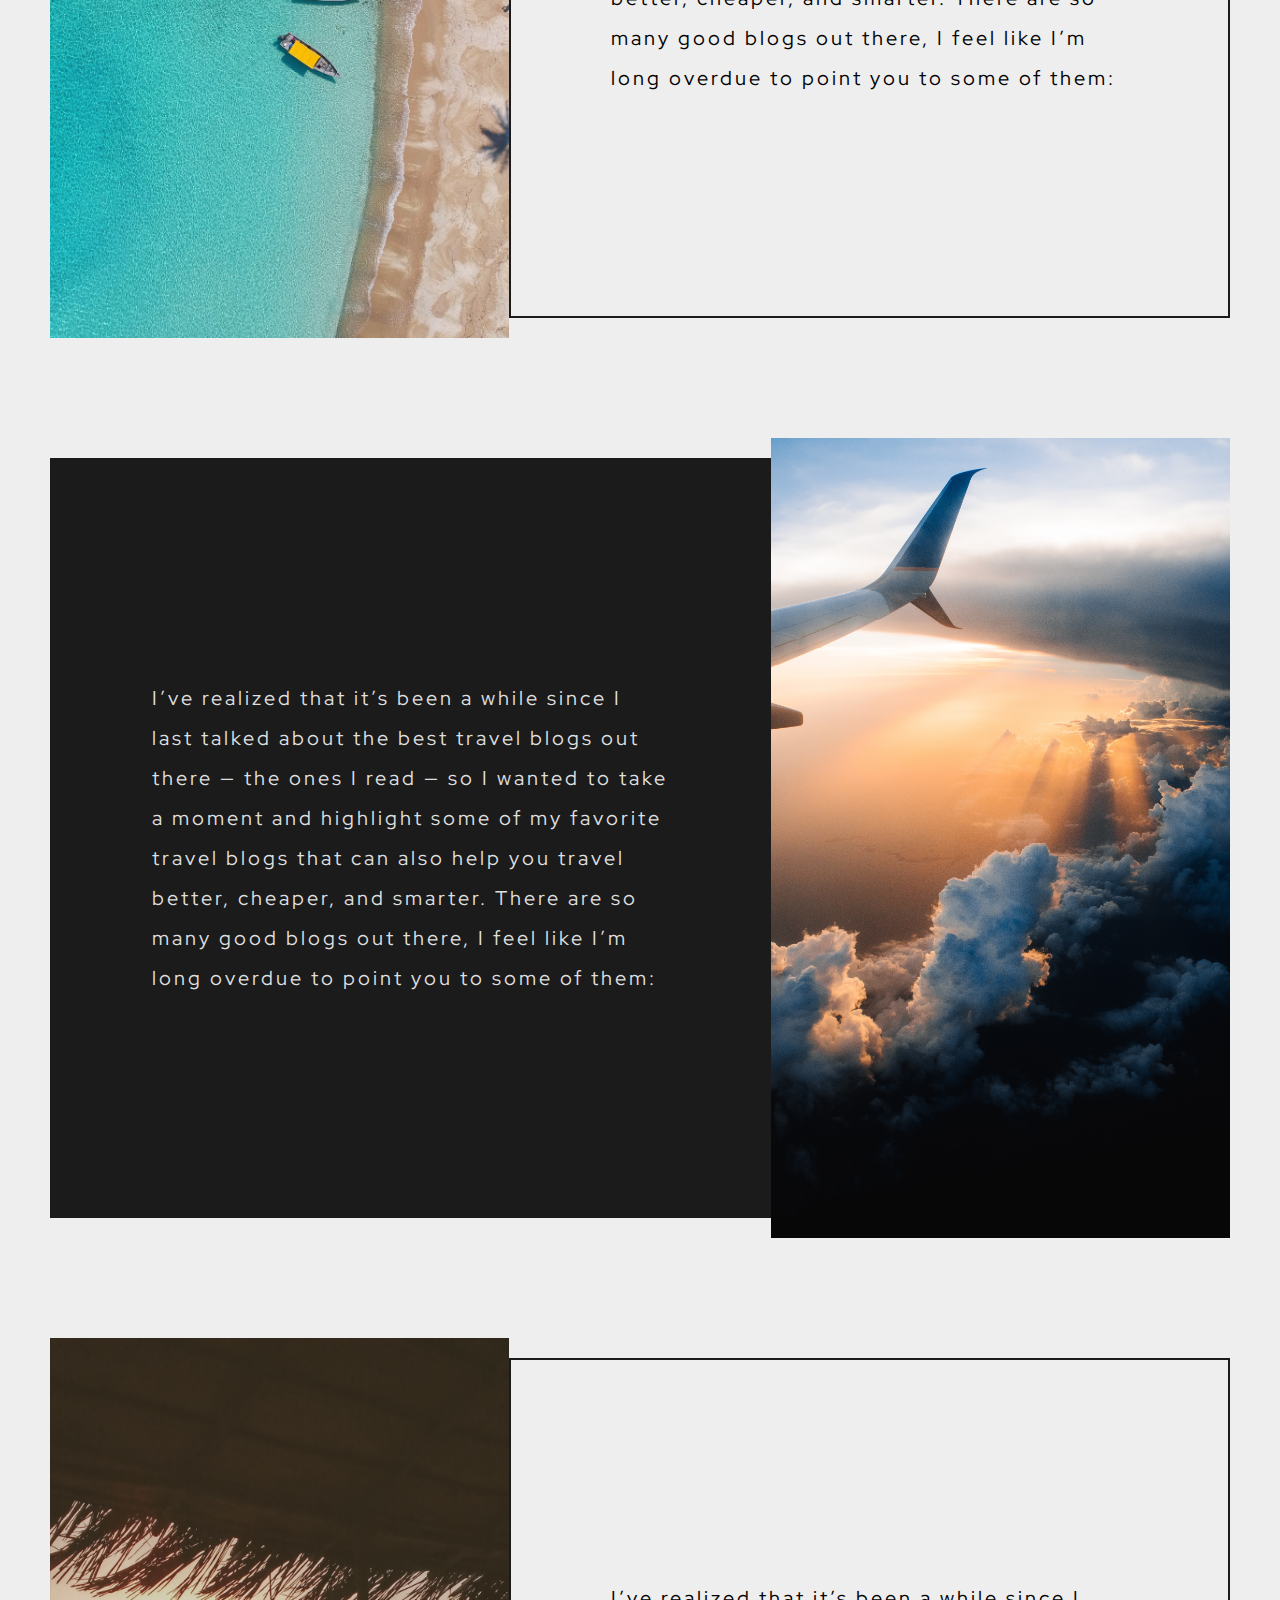
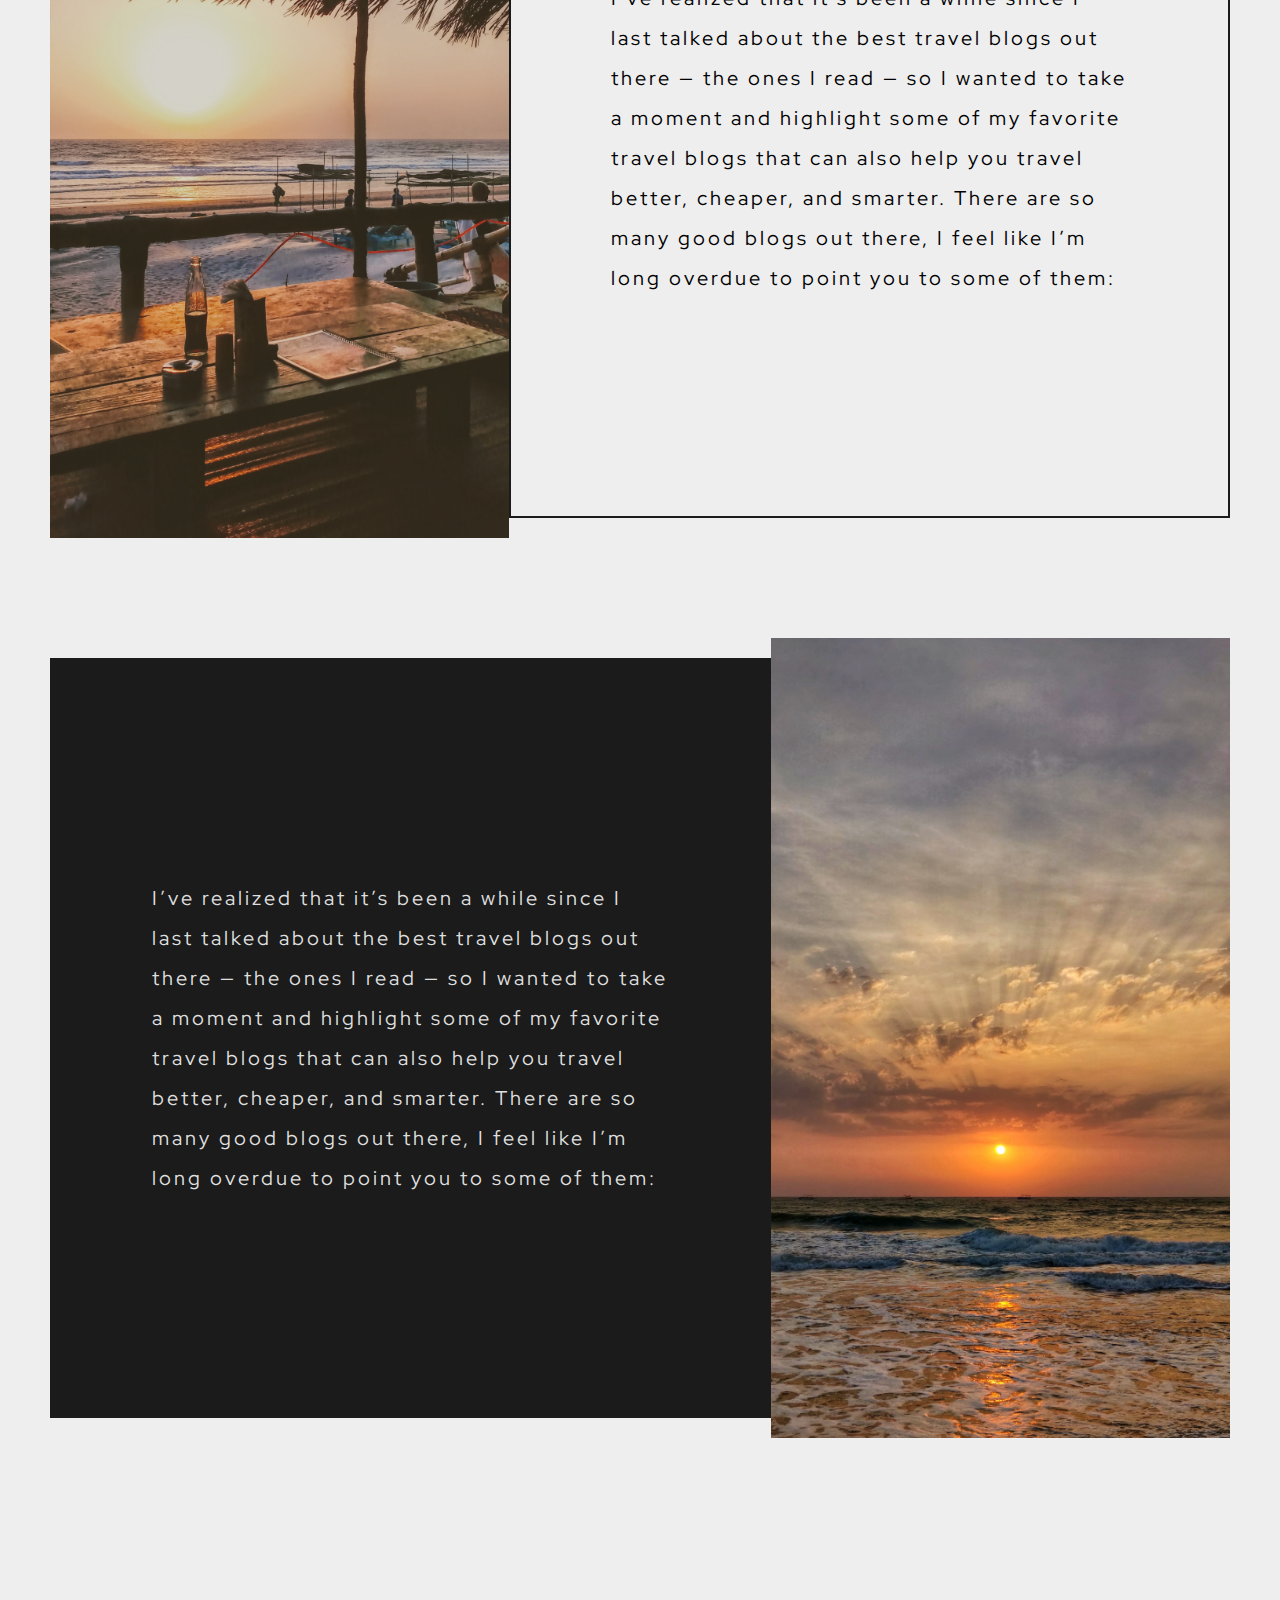
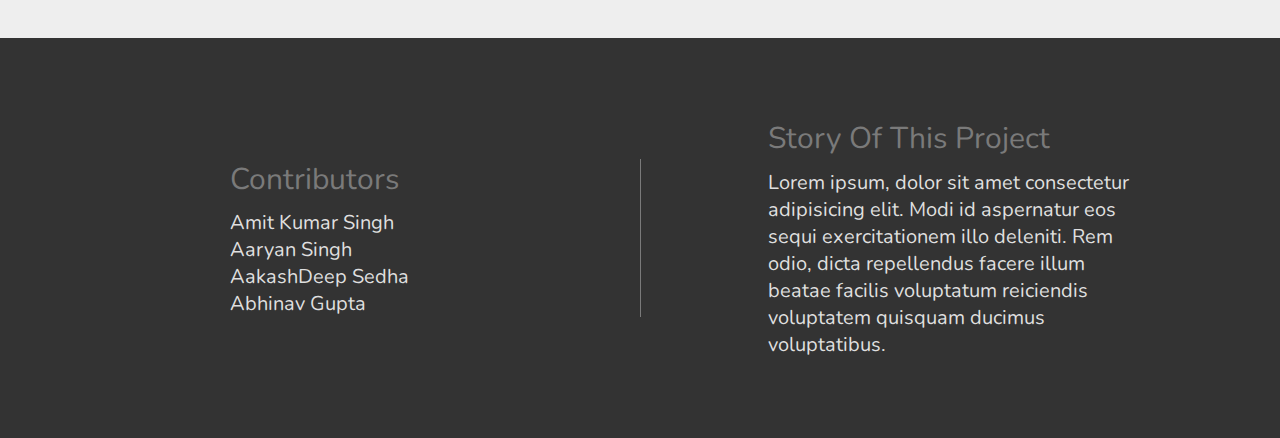
==== commit ed94442e: "m" ====
--- a/index.html
+++ b/index.html
@@ -1,148 +1,116 @@
 <!DOCTYPE html>
 <html lang="en">
-  <head>
-    <meta charset="UTF-8" />
-    <meta http-equiv="X-UA-Compatible" content="IE=edge" />
-    <meta name="viewport" content="width=device-width, initial-scale=1.0" />
-    <link rel="icon" href="https://img.icons8.com/ios/50/ffffff/marker-v.png">
-    <link
-      rel="stylesheet"
-      href="https://use.fontawesome.com/releases/v5.15.4/css/all.css"
-      integrity="sha384-DyZ88mC6Up2uqS4h/KRgHuoeGwBcD4Ng9SiP4dIRy0EXTlnuz47vAwmeGwVChigm"
-      crossorigin="anonymous"
-    />
-    <link rel="stylesheet" href="styles.css" />
-    <title>Voyagers</title>
-  </head>
-  <!-- this is just to text git -->
-  <body>
-    <header class="header">
-      <nav class="navbar">
-        <ul class="nav-items">
-          <li class="nav-item">
-            <a class="nav-link" href="home.html">Home</a>
-          </li>
-          <li class="nav-item"><a class="nav-link" href="feedback.html">Contact</a></li>
-        </ul>
-        <a class="nav-brand" href="#">Voyagers</a>
-        <ul class="nav-items item-right">
-          <li class="nav-item">
-            <a class="nav-link" href="login.html">Log In</a>
-          </li>
-          <li class="nav-item"><a class="nav-link" href="#">Sign Up</a></li>
-        </ul>
-      </nav>
 
-      <div class="hero">
-        <div class="heading">
-          <h1 class="heading-primary">
-            EXPERIENCE THE BEAUTY OF <span class="india">इंडिया</span> WITH US
-          </h1>
-          <h3 class="heading-secondary">
-            DARE TO LIVE THE LIFE YOU'VE ALWAYS WANTED
-          </h3>
-          <a class="button-primary" href="home.html"
-            >EXPLORE MORE <span class="right-arrow">&#8594;</span></a
-          >
-        </div>
+<head>
+  <meta charset="UTF-8" />
+  <meta http-equiv="X-UA-Compatible" content="IE=edge" />
+  <meta name="viewport" content="width=device-width, initial-scale=1.0" />
+  <link rel="icon" href="https://img.icons8.com/ios/50/ffffff/marker-v.png">
+  <link rel="stylesheet" href="https://use.fontawesome.com/releases/v5.15.4/css/all.css"
+    integrity="sha384-DyZ88mC6Up2uqS4h/KRgHuoeGwBcD4Ng9SiP4dIRy0EXTlnuz47vAwmeGwVChigm" crossorigin="anonymous" />
+  <link rel="stylesheet" href="styles.css" />
+  <title>Voyagers</title>
+</head>
+
+<body>
+  <header class="header">
+    <nav class="navbar">
+      <ul class="nav-items">
+        <li class="nav-item">
+          <a class="nav-link" href="home.html">Home</a>
+        </li>
+        <li class="nav-item"><a class="nav-link" href="feedback.html">Contact</a></li>
+      </ul>
+      <a class="nav-brand" href="#">Voyagers</a>
+      <ul class="nav-items item-right">
+        <li class="nav-item">
+          <a class="nav-link" href="login.html">Log In</a>
+        </li>
+        <li class="nav-item"><a class="nav-link" href="#">Sign Up</a></li>
+      </ul>
+    </nav>
+
+    <div class="hero">
+      <div class="heading">
+        <h1 class="heading-primary">
+          EXPERIENCE THE BEAUTY OF <span class="india">इंडिया</span> WITH US
+        </h1>
+        <h3 class="heading-secondary">
+          DARE TO LIVE THE LIFE YOU'VE ALWAYS WANTED
+        </h3>
+        <a class="button-primary" href="home.html">EXPLORE MORE <span class="right-arrow">&#8594;</span></a>
       </div>
-    </header>
-    <div class="divider-text">
-      <div>POSTS</div>
     </div>
-    <section class="section-feature" id="#section-feature">
-      <div class="feature-box">
-        <div class="feature-image feature-image-1">&nbsp;</div>
-        <div class="feature-text feature-text-1">
-          Lorem ipsum dolor, sit amet consectetur adipisicing elit. Repellendus
-          libero commodi beatae error, adipisci odio officia eum voluptatem ut
-          unde impedit provident fuga rem, atque cupiditate ad aliquid. Dolorem,
-          repudiandae?
-        </div>
+  </header>
+  <div class="divider-text">
+    <div>POSTS</div>
+  </div>
+  <section class="section-feature" id="#section-feature">
+    <div class="feature-box">
+      <div class="feature-image feature-image-1">&nbsp;</div>
+      <div class="feature-text feature-text-1">
+        I’ve realized that it’s been a while since I last talked about the best travel blogs out there — the ones I read
+        — so I wanted to take a moment and highlight some of my favorite travel blogs that can also help you travel
+        better, cheaper, and smarter. There are so many good blogs out there, I feel like I’m long overdue to point you
+        to some of them:
       </div>
-      <div class="feature-box">
-        <div class="feature-text feature-text-2">
-          Lorem ipsum dolor, sit amet consectetur adipisicing elit. Repellendus
-          libero commodi beatae error, adipisci odio officia eum voluptatem ut
-          unde impedit provident fuga rem, atque cupiditate ad aliquid. Dolorem,
-          repudiandae?
-        </div>
-        <div class="feature-image feature-image-2">&nbsp;</div>
+    </div>
+    <div class="feature-box">
+      <div class="feature-text feature-text-2">
+        I’ve realized that it’s been a while since I last talked about the best travel blogs out there — the ones I read
+        — so I wanted to take a moment and highlight some of my favorite travel blogs that can also help you travel
+        better, cheaper, and smarter. There are so many good blogs out there, I feel like I’m long overdue to point you
+        to some of them:
       </div>
-      <div class="feature-box">
-        <div class="feature-image feature-image-3">&nbsp;</div>
+      <div class="feature-image feature-image-2">&nbsp;</div>
+    </div>
+    <div class="feature-box">
+      <div class="feature-image feature-image-3">&nbsp;</div>
 
-        <div class="feature-text feature-text-3">
-          Lorem ipsum dolor, sit amet consectetur adipisicing elit. Repellendus
-          libero commodi beatae error, adipisci odio officia eum voluptatem ut
-          unde impedit provident fuga rem, atque cupiditate ad aliquid. Dolorem,
-          repudiandae?
-        </div>
+      <div class="feature-text feature-text-3">
+        I’ve realized that it’s been a while since I last talked about the best travel blogs out there — the ones I read
+        — so I wanted to take a moment and highlight some of my favorite travel blogs that can also help you travel
+        better, cheaper, and smarter. There are so many good blogs out there, I feel like I’m long overdue to point you
+        to some of them:
       </div>
-      <div class="feature-box">
-        <div class="feature-text feature-text-4">
-          Lorem ipsum dolor, sit amet consectetur adipisicing elit. Repellendus
-          libero commodi beatae error, adipisci odio officia eum voluptatem ut
-          unde impedit provident fuga rem, atque cupiditate ad aliquid. Dolorem,
-          repudiandae?
-        </div>
-        <div class="feature-image feature-image-4">&nbsp;</div>
+    </div>
+    <div class="feature-box">
+      <div class="feature-text feature-text-4">
+        I’ve realized that it’s been a while since I last talked about the best travel blogs out there — the ones I read
+        — so I wanted to take a moment and highlight some of my favorite travel blogs that can also help you travel
+        better, cheaper, and smarter. There are so many good blogs out there, I feel like I’m long overdue to point you
+        to some of them:
       </div>
-    </section>
-    <footer class="footer">
-      <div class="footer-content-left">
-        <ul class="footer-items">
-          <li class="footer-heading">Contributors</li>
-          <li class="footer-item">
-              <a class="footer-link" target="_blank" href="https://www.instagram.com/amit.fiend/">Amit Kumar Singh</a>
-          </li>
-          <li class="footer-item">
-              <a class="footer-link" target="_blank"
-                  href="https://www.instagram.com/a.a.r.y.a.n.5.4.3/">Aaryan Singh</a>
-          </li>
-          <li class="footer-item">
-              <a class="footer-link" target="_blank" href="https://www.instagram.com/aakashsedha/">AakashDeep Sedha</a>
-          </li>
-          <li class="footer-item">
-              <a class="footer-link" target="_blank" href="https://www.instagram.com/abhinav_02.08_/">Abhinav Gupta</a>
-          </li>
-        </ul>
-      </div>
-      <div class="footer-content-right">
-        <p class="footer-right-text">
-          Lorem ipsum, dolor sit amet consectetur adipisicing elit. Modi id
-          aspernatur eos sequi exercitationem illo deleniti. Rem odio, dicta
-          repellendus facere illum beatae facilis voluptatum reiciendis
-          voluptatem quisquam ducimus voluptatibus.
-        </p>
-      </div>
-    </footer>
-    <script>
-      // const icon = document.getElementById("dark-mode");
-      // icon.addEventListener('click', function(){
-      //   document.body.classList.toggle("dark-theme")
-      //   if(document.body.classList.contains("dark-theme")){
-      //     icon.src = "images/sun.png";
-      //   }else{
-      //     icon.src = "images/moon.png"
-      //   }
-      // })
-      // const header = document.querySelector(".header");
-      // const navbar = document.querySelector(".navbar");
-      // const stickyNav = function (entries) {
-      //   const [entry] = entries;
-      //   if (!entry.isIntersecting) {
-      //     navbar.style.backgroundColor = "#0f0f0d";
-      //   }
-      //   if (entry.isIntersecting) {
-      //     navbar.style.backgroundColor = "transparent";
-      //   }
-      // };
-      // const observer = new IntersectionObserver(stickyNav, {
-      //   root: null,
-      //   threshold: 0.1,
-      // });
-      // observer.observe(header);
-    </script>
-  </body>
-</html>
+      <div class="feature-image feature-image-4">&nbsp;</div>
+    </div>
+  </section>
+  <footer class="footer">
+    <div class="footer-content-left">
+      <ul class="footer-items">
+        <li class="footer-heading">Contributors</li>
+        <li class="footer-item">
+          <a class="footer-link" target="_blank" href="https://www.instagram.com/amit.fiend/">Amit Kumar Singh</a>
+        </li>
+        <li class="footer-item">
+          <a class="footer-link" target="_blank" href="https://www.instagram.com/a.a.r.y.a.n.5.4.3/">Aaryan Singh</a>
+        </li>
+        <li class="footer-item">
+          <a class="footer-link" target="_blank" href="https://www.instagram.com/aakashsedha/">AakashDeep Sedha</a>
+        </li>
+        <li class="footer-item">
+          <a class="footer-link" target="_blank" href="https://www.instagram.com/abhinav_02.08_/">Abhinav Gupta</a>
+        </li>
+      </ul>
+    </div>
+    <div class="footer-content-right">
+      <p class="footer-right-text">
+        Lorem ipsum, dolor sit amet consectetur adipisicing elit. Modi id
+        aspernatur eos sequi exercitationem illo deleniti. Rem odio, dicta
+        repellendus facere illum beatae facilis voluptatum reiciendis
+        voluptatem quisquam ducimus voluptatibus.
+      </p>
+    </div>
+  </footer>
+</body>
+
+</html>--- a/styles.css
+++ b/styles.css
@@ -234,7 +234,7 @@
   font-family: "Red Hat Display", sans-serif;
   letter-spacing: 3px;
   line-height: 4rem;
-  padding: 27.8rem 10rem;
+  padding: 21.79rem 10rem;
   border: 2px solid var(--color-black);
 }
 .feature-text-2,
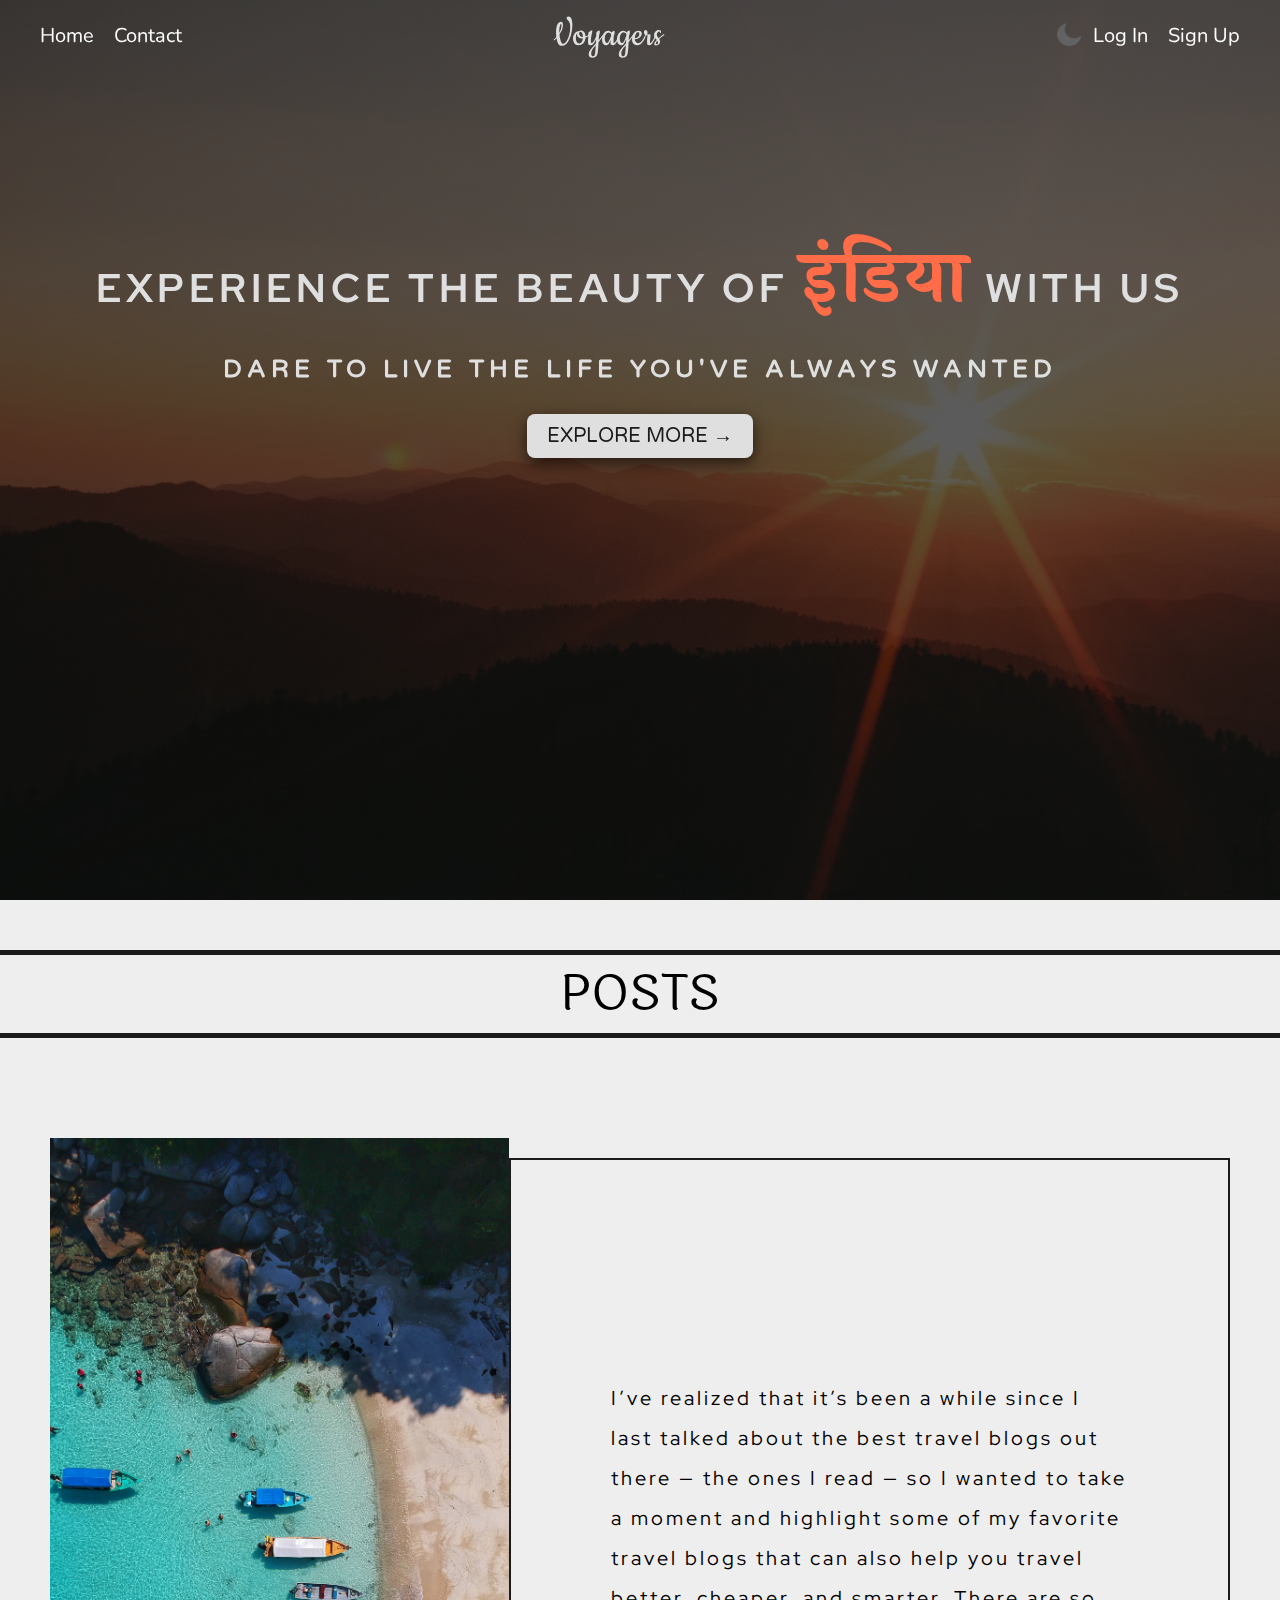
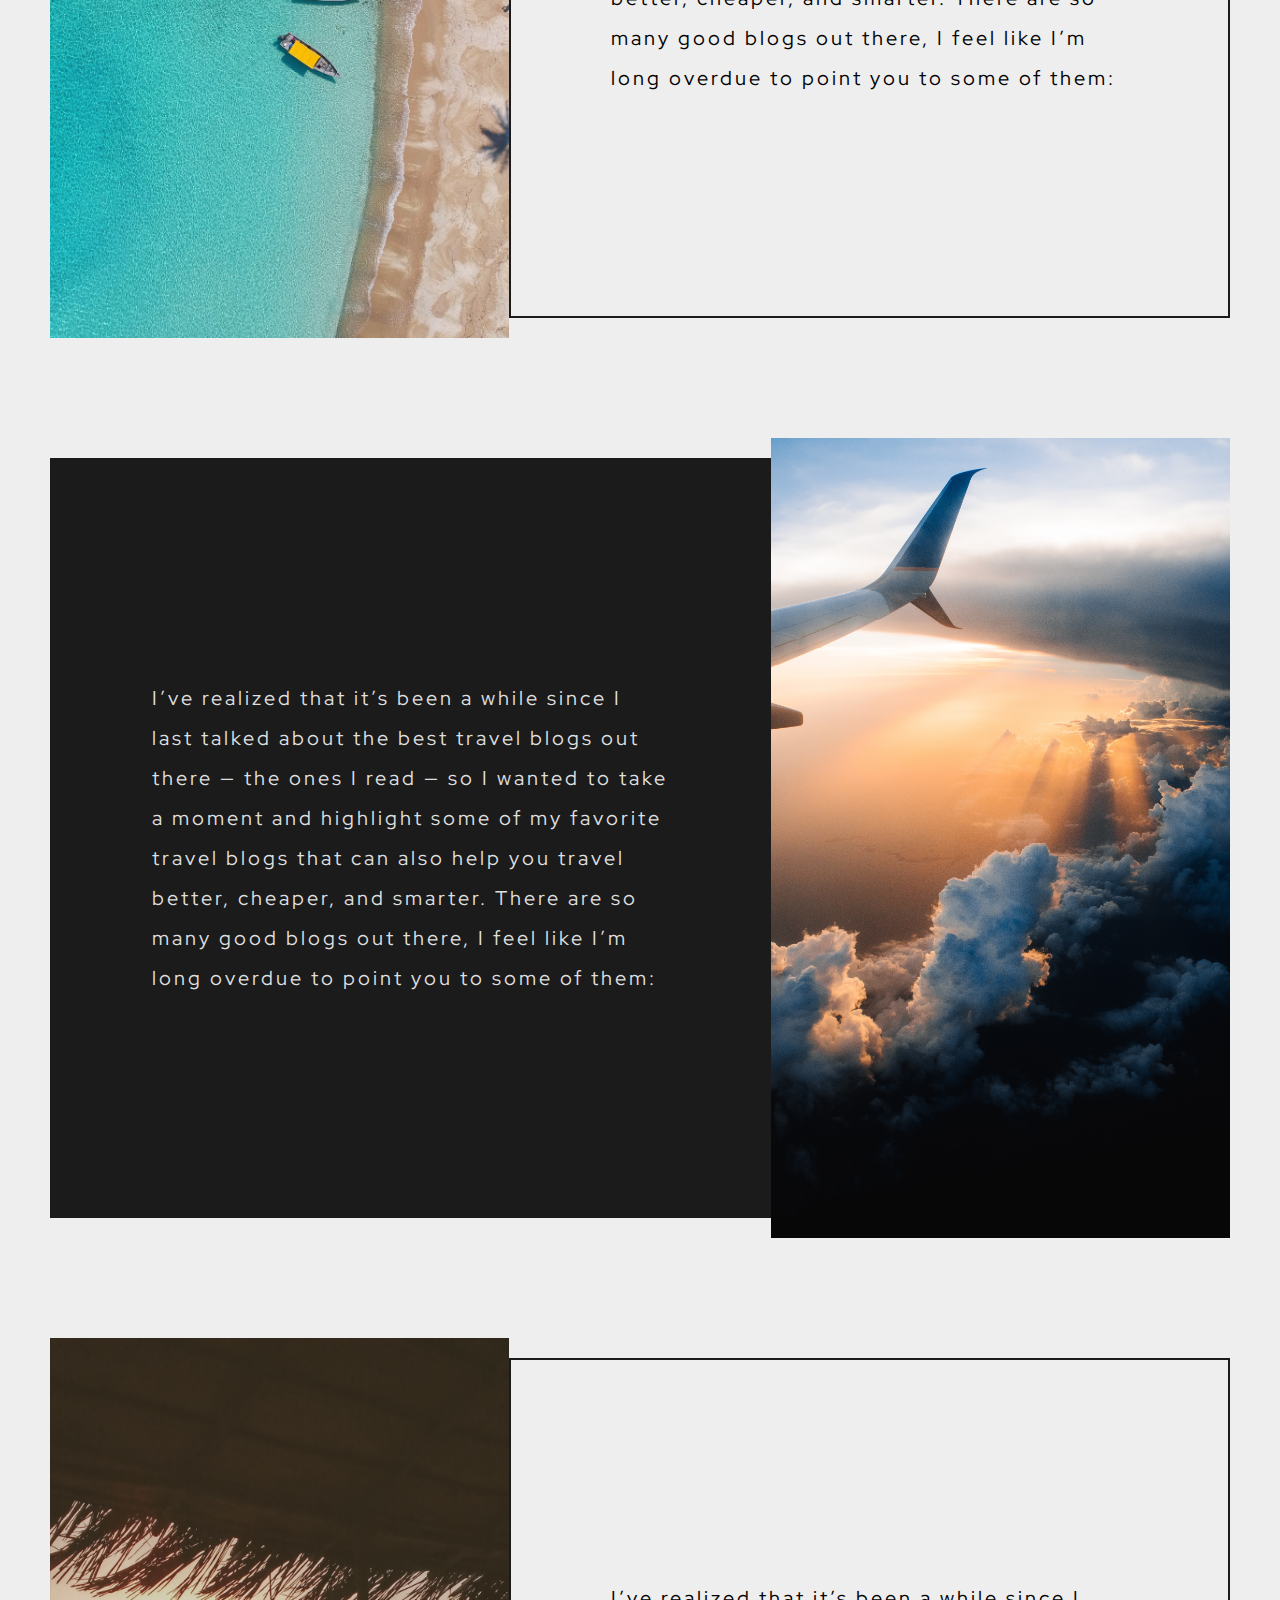
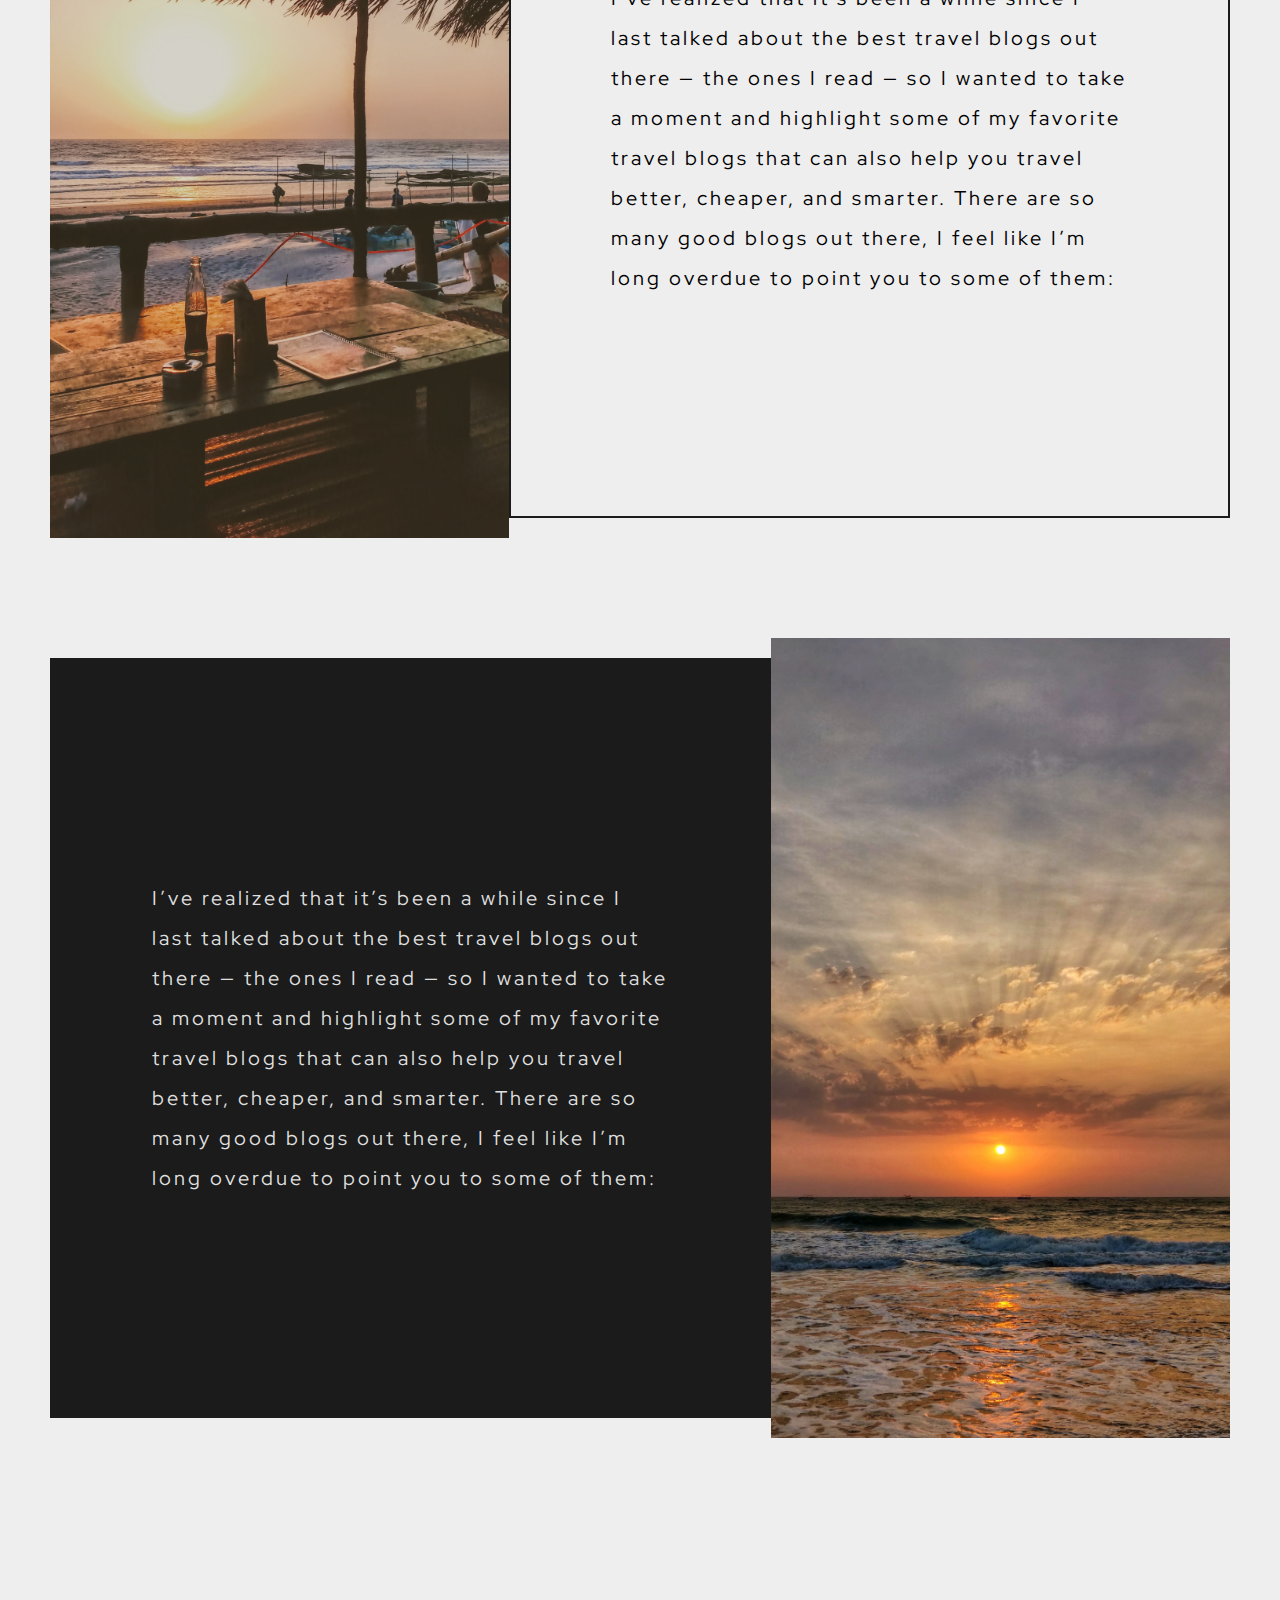
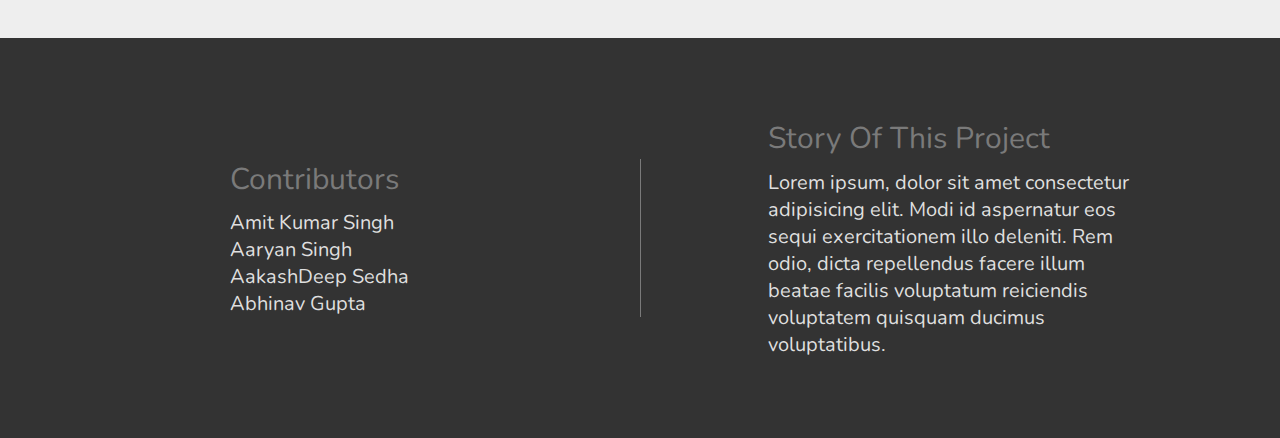
==== commit 972fc0e3: "sign up and dark mode(thoda)" ====
--- a/index.html
+++ b/index.html
@@ -23,10 +23,11 @@
       </ul>
       <a class="nav-brand" href="#">Voyagers</a>
       <ul class="nav-items item-right">
+        <img src="images/moon.png" id="dark-mode" />
         <li class="nav-item">
           <a class="nav-link" href="login.html">Log In</a>
         </li>
-        <li class="nav-item"><a class="nav-link" href="#">Sign Up</a></li>
+        <li class="nav-item"><a class="nav-link" href="signUp.html">Sign Up</a></li>
       </ul>
     </nav>
 
@@ -111,6 +112,33 @@
       </p>
     </div>
   </footer>
+  <script>
+    const icon = document.getElementById("dark-mode");
+    icon.addEventListener('click', function () {
+      document.body.classList.toggle("dark-theme")
+      if (document.body.classList.contains("dark-theme")) {
+        icon.src = "images/sun.png";
+      } else {
+        icon.src = "images/moon.png"
+      }
+    })
+    const header = document.querySelector(".header");
+    const navbar = document.querySelector(".navbar");
+    const stickyNav = function (entries) {
+      const [entry] = entries;
+      if (!entry.isIntersecting) {
+        navbar.style.backgroundColor = "#0f0f0d";
+      }
+      if (entry.isIntersecting) {
+        navbar.style.backgroundColor = "transparent";
+      }
+    };
+    const observer = new IntersectionObserver(stickyNav, {
+      root: null,
+      threshold: 0.1,
+    });
+    observer.observe(header);
+  </script>
 </body>
 
 </html>